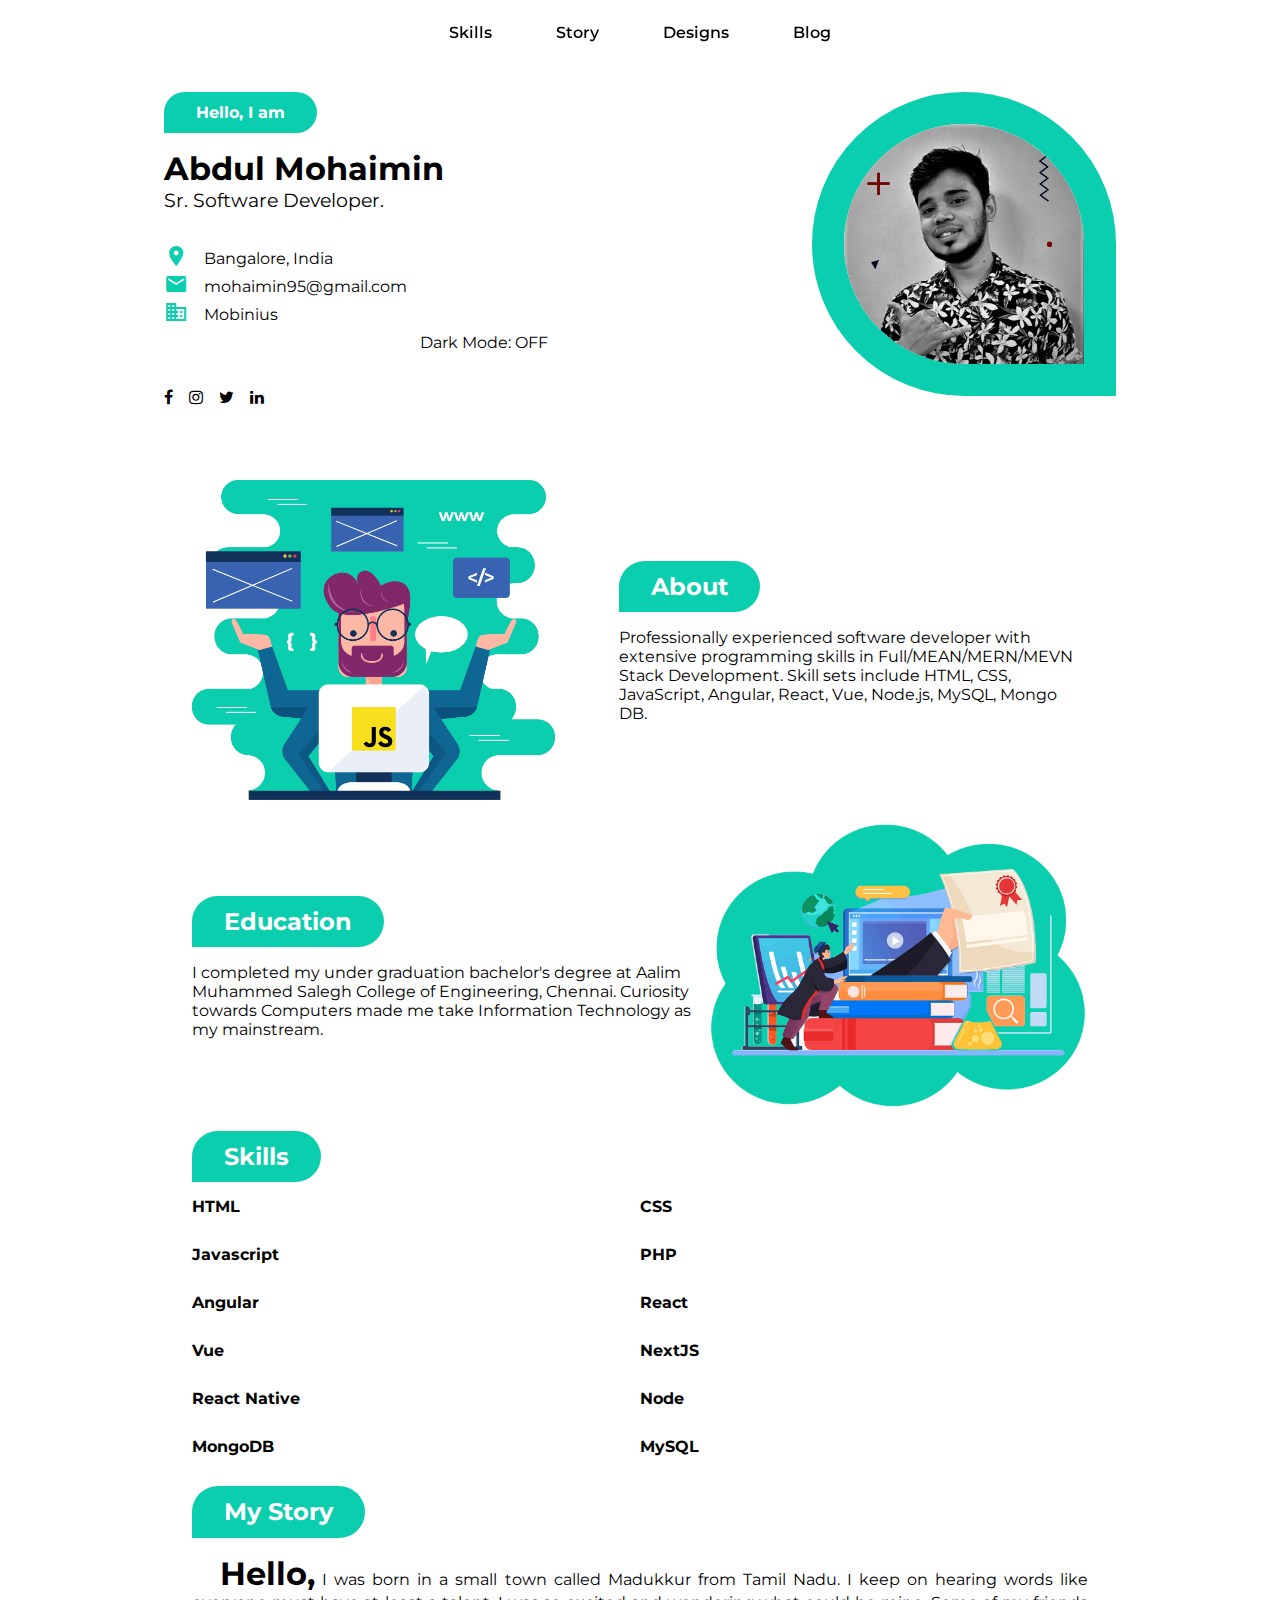
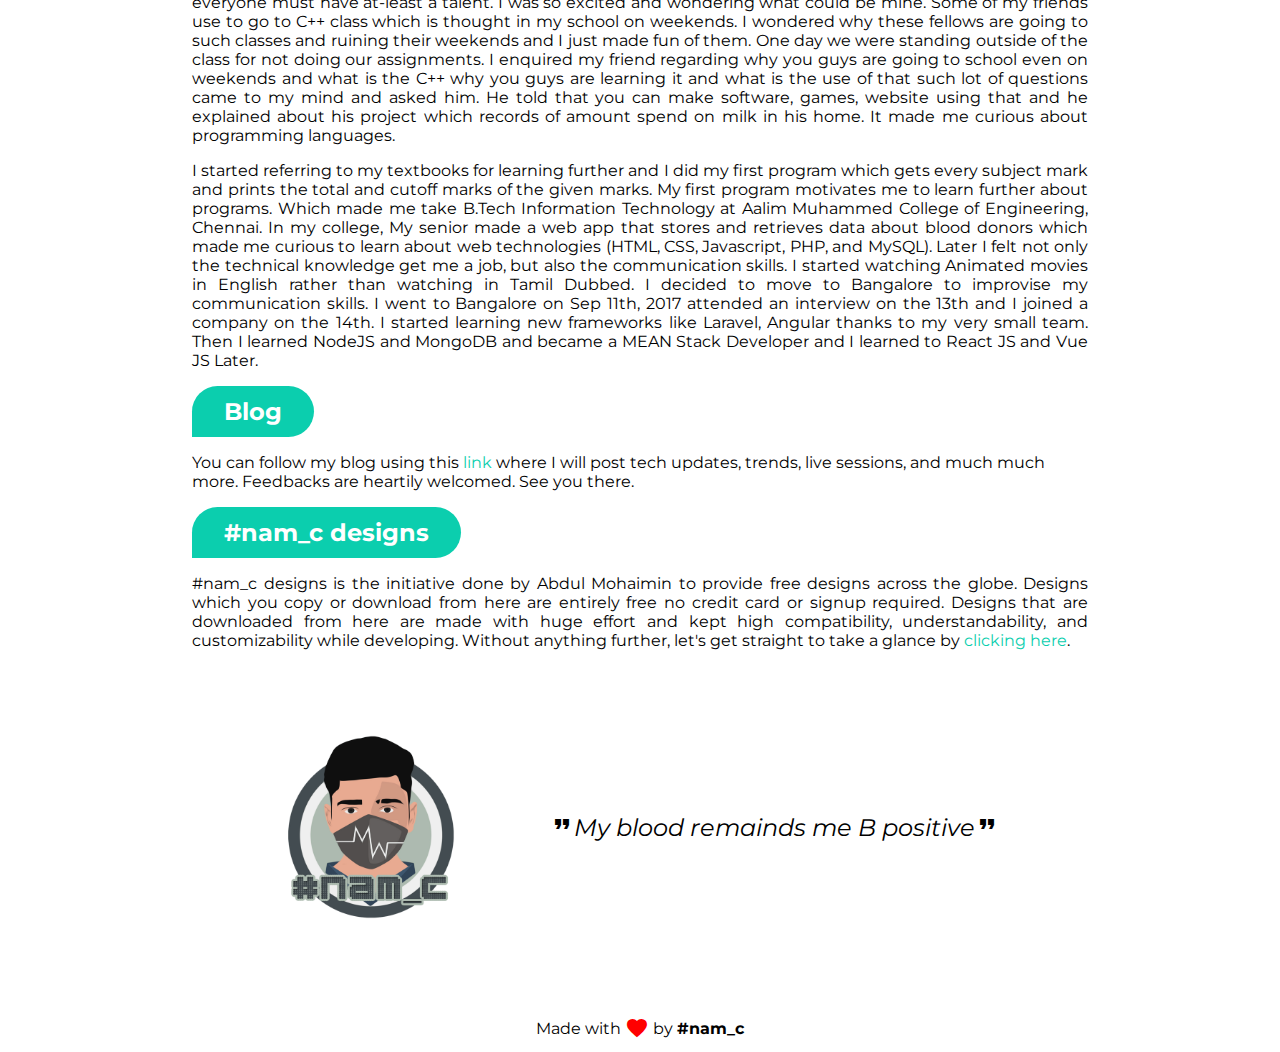
==== index.html @ 7204523d "added more skills" ====
<!DOCTYPE html>
<html lang="en">

<head>
	<meta charset="UTF-8">
	<meta http-equiv="X-UA-Compatible" content="IE=edge">
	<meta name="viewport" content="width=device-width, initial-scale=1.0">
	<meta name="google-site-verification" content="1F2O3CF3x_PN-Ltinv9K7-sUbRFXnQ8MnPVEuMO-OfM" />
	<link rel="shortcut icon" href="favicon.ico" />
	<link rel="stylesheet" href="styles.css">
	<link href="https://fonts.googleapis.com/css2?family=Montserrat&display=swap" rel="stylesheet">
	<link rel="stylesheet" href="https://fonts.googleapis.com/icon?family=Material+Icons">
	<link rel="stylesheet" href="https://cdnjs.cloudflare.com/ajax/libs/font-awesome/4.7.0/css/font-awesome.min.css">
	<title>Abdul Mohaimin's Offcial Webpage | #nam_c</title>
	<meta name="description"
		content="A professionally experienced software developer with extensive programming skills. Who delivers a product with a highly compact and manageable set of approaches. He would like to share his knowledge with people so take a glace of his website which tells about him.">
	<meta name="keywords"
		content="Abdul Mohaimin's Official Website | MEAN Stack Developer | MERN Stack Developer | React Native | Vue JS | Next JS">
</head>

<body>
	<div class="wrapper">
		<!-- navbar -->
		<section id="navbar">
			<div class="nav">
				<ul class="list">
					<li class="list-item"><a href="#skills" class="list-item-link">Skills</a>
					<li class="list-item"><a href="#story" class="list-item-link">Story</a>
					<li class="list-item"><a href="designs/index.html" target="blank" class="list-item-link">Designs</a>
					<li class="list-item"><a href="https://mohaimin95.github.io/blog/" target="blank"
							class="list-item-link">Blog</a>
					</li>
				</ul>
			</div>
		</section>

		<!-- banner -->
		<section id="banner">
			<div class="banner">
				<div class="banner-content">
					<div class="banner-hello">
						<img src="my.png" class="banner-img-mob" alt="Abdul Mohaimin's pic">
						<span class="hello">Hello, I am</span>
					</div>
					<div class="intro">
						<h1>Abdul Mohaimin</h1>
						<h2>Sr. Software Developer.</h2>
						<div class="short-intro">
							<div class="short-into-item">
								<div class="short-into-item-icon">
									<i class="material-icons">location_on</i>
								</div>
								<div class="short-into-item-text">
									Bangalore, India
								</div>

							</div>

							<div class="short-into-item">
								<div class="short-into-item-icon">
									<i class="material-icons">email</i>
								</div>
								<div class="short-into-item-text">
									mohaimin95@gmail.com
								</div>

							</div>

							<div class="short-into-item">
								<div class="short-into-item-icon">
									<i class="material-icons">business</i>
								</div>
								<div class="short-into-item-text">
									Mobinius
								</div>

							</div>
							<div class="short-into-item" id="darkMode">
								<div class="short-into-item-icon">
									<i class="material-icons" id="darkModeIcon">dark_mode</i>
								</div>
								<div class="short-into-item-text">
									Dark Mode: <span id="darkModeStatus">ON</span>
								</div>

							</div>



						</div>
						<div class="socials">
							<div class="social-item">
								<a href="https://www.facebook.com/mohaimin95" target="_blank">
									<i class="fa fa-facebook"></i>
								</a>
							</div>

							<div class="social-item">
								<a href="https://www.instagram.com/mohaimin95" target="_blank">
									<i class="fa fa-instagram"></i>
								</a>

							</div>

							<div class="social-item">
								<a href="https://twitter.com/namohaimin" target="_blank">
									<i class="fa fa-twitter"></i>
								</a>

							</div>
							<div class="social-item">
								<a href="https://www.linkedin.com/in/mohaimin95/" target="_blank">
									<i class="fa fa-linkedin"></i>
								</a>

							</div>

						</div>
					</div>
				</div>
				<div class="banner-image">
					<img src="my.png" alt="Abdul Mohaimin's pic">
				</div>
			</div>
		</section>

		<div class="main-content">
			<section id="about">
				<div class="about">
					<div class="about-img">
						<img src="about.png" alt="About Icon">
					</div>
					<div class="about-content">
						<h2 class="mb-1 hello w-fit">About</h2>
						<article>
							Professionally experienced software developer with extensive programming skills in
							Full/<abbr title="MongoDB ExpressJS Angular NodeJS">MEAN</abbr>/<abbr
								title="MongoDB ExpressJS ReactJS NodeJS">MERN</abbr>/<abbr
								title="MongoDB ExpressJS VueJS NodeJS">MEVN</abbr> Stack Development. Skill sets include
							<abbr title="Hypertext Markup Language">HTML</abbr>, <abbr
								title="Cascading Style Sheet">CSS</abbr>, JavaScript, Angular,
							React, Vue, Node.js, MySQL, Mongo DB.
						</article>
					</div>
				</div>
			</section>
			<section id="education">
				<div class="education">
					<div class="education-content">
						<div class="education-text">
							<h2 class="mb-1 hello w-fit">Education</h2>
							<article>
								I completed my under graduation bachelor's degree at Aalim Muhammed Salegh College of
								Engineering, Chennai. Curiosity towards Computers made me take Information Technology as
								my mainstream.
							</article>
						</div>
						<div class="education-image">
							<img src="education.png" alt="Education Icon">

						</div>

					</div>
				</div>
			</section>
			<section id="skills">
				<div class="skills mt-1">
					<h2 class="hello w-fit">Skills</h2>
					<span></span>
					<div class="skill">
						<div class="skill-title">HTML</div>
						<progress id="file" value="100" max="100" class="ppp"> 100% </progress>
					</div>
					<div class="skill">
						<div class="skill-title">CSS</div>
						<progress id="file" value="85" max="100" class="ppp"> 85% </progress>
					</div>
					<div class="skill">
						<div class="skill-title">Javascript</div>
						<progress id="file" value="90" max="100" class="ppp"> 90% </progress>
					</div>
					
					<div class="skill">
						<div class="skill-title">PHP</div>
						<progress id="file" value="60" max="100" class="ppp"> 60% </progress>
					</div>

					<div class="skill">
						<div class="skill-title">Angular</div>
						<progress id="file" value="95" max="100" class="ppp"> 95% </progress>
					</div>
					<div class="skill">
						<div class="skill-title">React</div>
						<progress id="file" value="90" max="100" class="ppp"> 90% </progress>
					</div>
					<div class="skill">
						<div class="skill-title">Vue</div>
						<progress id="file" value="80" max="100" class="ppp"> 80% </progress>
					</div>

					<div class="skill">
						<div class="skill-title">NextJS</div>
						<progress id="file" value="75" max="100" class="ppp"> 75% </progress>
					</div>

					<div class="skill">
						<div class="skill-title">React Native</div>
						<progress id="file" value="80" max="100" class="ppp"> 80% </progress>
					</div>
					<div class="skill">
						<div class="skill-title">Node</div>
						<progress id="file" value="89" max="100" class="ppp"> 89% </progress>
					</div>
					<div class="skill">
						<div class="skill-title">MongoDB</div>
						<progress id="file" value="90" max="100" class="ppp"> 90% </progress>
					</div>
					
					<div class="skill">
						<div class="skill-title">MySQL</div>
						<progress id="file" value="90" max="100" class="ppp"> 90% </progress>
					</div>


				</div>
			</section>

			<section id="story">
				<h2 class="mb-1 hello w-fit">My Story</h2>
				<div class="story-content text-justify">
					<article>
						<p>&nbsp;&nbsp;&nbsp;&nbsp;<span>Hello,</span>&nbsp;I was born in a small town called Madukkur
							from Tamil Nadu. I keep on hearing words like everyone must have at-least a talent. I was so
							excited and wondering what could be mine. Some of my friends use to go to C++ class which is
							thought in my school on weekends. I wondered why these fellows are going to such classes and
							ruining their weekends and I just made fun of them. One day we were standing outside of the
							class for not doing our assignments. I enquired my friend regarding why you guys are going
							to school even on weekends and what is the C++ why you guys are learning it and what is the
							use of that such lot of questions came to my mind and asked him. He told that you can make
							software, games, website using that and he explained about his project which records of
							amount spend on milk in his home. It made me curious about programming languages.</p>
						<p class="mt-1">I started referring to my textbooks for learning further and I did my first
							program which gets every subject mark and prints the total and cutoff marks of the given
							marks. My first program motivates me to learn further about programs. Which made me take
							B.Tech Information Technology at Aalim Muhammed College of Engineering, Chennai. In my
							college, My senior made a web app that stores and retrieves data about blood donors which
							made me curious to learn about web technologies (HTML, CSS, Javascript, PHP, and MySQL).
							Later I felt not only the technical knowledge get me a job, but also the communication
							skills. I started watching Animated movies in English rather than watching in Tamil Dubbed.
							I decided to move to Bangalore to improvise my communication skills. I went to Bangalore on
							Sep 11th, 2017 attended an interview on the 13th and I joined a company on the 14th. I
							started learning new frameworks like Laravel, Angular thanks to my very small team. Then I
							learned NodeJS and MongoDB and became a MEAN Stack Developer and I learned to React JS and
							Vue JS Later.</p>
					</article>
				</div>
			</section>

			<section id="blog">
				<h2 class="mb-1 mt-1 hello w-fit">Blog</h2>
				<article>
					You can follow my blog using this <a title="Something really interesting ahead"
						href="https://mohaimin95.github.io/blog/" target="_blank" rel="noopener noreferrer">link</a>
					where I will post tech updates, trends, live sessions, and much much more. Feedbacks are heartily
					welcomed. See you there.
				</article>
			</section>

			<section id="designs">
				<h2 class="mb-1 mt-1 hello w-fit">#nam_c designs</h2>
				<article class="text-justify">#nam_c designs is the initiative done by Abdul Mohaimin to provide free
					designs across the globe. Designs which you copy or download from here are entirely free no credit
					card or signup required. Designs that are downloaded from here are made with huge effort and kept
					high
					compatibility, understandability, and customizability while developing. Without anything further,
					let's get straight to take a glance by <a href="designs/index.html" target="_blank">clicking
						here</a>.</article>
			</section>

			<section>
				<div class="mt-1 logo">
					<img src="namc.png" alt="namc logo">
					<div class="text"><i class="material-icons">format_quote</i>My blood remainds me B positive<i
							class="material-icons">format_quote</i></div>
				</div>
			</section>
		</div>
		<footer>
			<div class="end-card">
				<p>Made with&nbsp;<i title="Love" class="material-icons heart">favorite</i>&nbsp;by&nbsp;<abbr
						title="N Abdul Mohaimin's Creativity">#nam_c</abbr></p>
			</div>
		</footer>
	</div>
	<script async src="https://www.googletagmanager.com/gtag/js?id=G-NJ5QXDKVPF"></script>
	<script>
		function gtag(){dataLayer.push(arguments)}window.dataLayer=window.dataLayer||[],gtag("js",new Date),gtag("config","G-NJ5QXDKVPF");
		
		let darkModeBtn = document.getElementById("darkMode");
		let darkModeStatus = document.getElementById("darkModeStatus");
		let darkModeIcon = document.getElementById("darkModeIcon");
		let body = document.querySelector("body");
		let isDarkModeEnabled = true;
		let onTop = true;
		let now = new Date();
		let hour = now.getHours();
		isDarkModeEnabled = !(hour >= 6 && hour < 18);
		syncDarkMode();
		function scrollFunction() {
			if (document.body.scrollTop > 80 || document.documentElement.scrollTop > 80) {
				onTop = false;
				document.querySelector(".nav").style.backgroundColor = "rgba(0,0,0,0.9)";
				document.querySelector(".nav").style.color = "#fff";
				body.style.setProperty("--nav-text-color", "#fff");
			} else {
				onTop = true;
				document.querySelector(".nav").style.backgroundColor = null;
				if (isDarkModeEnabled) {
					body.style.setProperty("--nav-text-color", "#fff");
				} else {
					body.style.setProperty("--nav-text-color", "#000");
				}
			}
		}
		window.onscroll = function () { scrollFunction() };
		darkModeBtn.addEventListener('click', () => {
			isDarkModeEnabled = !isDarkModeEnabled;
			syncDarkMode();
		});

		function syncDarkMode() {
			if (isDarkModeEnabled) {
				body.style.setProperty("--primary-background", "#212026");
				body.style.setProperty("--text-color", "#fff");
				darkModeStatus.innerHTML = "ON";
				darkModeIcon.innerHTML = "dark_mode";
				if (onTop) {
					body.style.setProperty("--nav-text-color", "#fff");
				}
			} else {
				body.style.setProperty("--primary-background", "#fff");
				body.style.setProperty("--text-color", "#000");
				darkModeStatus.innerHTML = "OFF";
				darkModeIcon.innerHTML = "light_mode";
				if (onTop) {
					body.style.setProperty("--nav-text-color", "#000");
				}
			}
		}

	</script>
</body>

</html>
---- styles.css ----
:root {
	--primary-background:#212026;
	--primary-hover-background:#2e2d35;
	--secondary-color:#0bceae;
	--text-color:#fff;
	--nav-text-color:var(--text-color);
}
* {
	padding: 0;
	margin: 0;
	font-family: 'Montserrat', sans-serif;
}
html {
	scroll-behavior: smooth;
}
body {
	font-size: 90%;
}
a {
	color: var(--secondary-color);
	text-decoration: none;
}
a:hover {
	cursor: pointer;
	text-decoration: underline;
}


body {
	background-color: var(--primary-background);
	min-width: fit-content;

}
#darkMode {
	cursor: pointer;
}
.w-fit {
	width: fit-content;
} 
.mb-1 {
	margin-bottom: 1rem;
}
.mt-1 {
	margin-top: 1rem;
}
.text-justify {
	text-align: justify;
}

/*navbar*/
.nav {
	position: fixed;
	font-size: .8rem;
	width: 100%;
	height: 4rem; 
	display: flex;
	z-index: 1;
	justify-content: center;
	align-items: center;	
}
.list {
	width: 100%;
	display: flex;
	list-style-type: none;
	justify-content: space-around;
}



.list-item-link {
	font-weight: 550;
	color: var(--nav-text-color);
	text-decoration: none;
	text-transform: capitalize;
}



/*banner*/


.banner {
	position: relative;
    top: 28px;
    height: 18rem;
	z-index: 0;
    padding: 4rem 2rem;
    display: flex;
    justify-content: space-around;
}
.banner-content {
	color: var(--text-color);
}
.intro {
	margin-top: 1rem;
}
.banner-content h2 {
	font-weight: normal;
	font-size: 1.2rem;
}

.banner-hello {
	display: flex;

}
.banner-hello img {
	border:.4rem solid var(--secondary-color);
	border-radius: 50%;
	height: 3rem;
	width: 3rem;
	margin-right:1rem;


}

.hello {
	font-weight: bold;
	background-color: var(--secondary-color);
	color: #fff;
	padding: .7rem 2rem;
	border-bottom-left-radius: 0;
	border-bottom-right-radius: 3rem;
	border-top-left-radius: 3rem;
	border-top-right-radius: 3rem;
	display: flex;
	justify-content: center;
	align-items: center;
}
.short-intro {
	margin-top: 2rem;
	display: flex;
	flex-direction: column;
}
.short-into-item {
	display: inline-flex;
	align-items: center;
}
.short-into-item-icon {
	color: var(--secondary-color);
}
.short-into-item-text {
	margin-left: 1rem;
}
.socials {
	margin-top: 2rem;
	display: flex;
}
.social-item {
	margin-right: 1rem;
	cursor: pointer;
}
.social-item i:hover {
	color: var(--secondary-color);
}
.banner-image {
	display: none;
	/* border: 1px solid red; */
}
.banner-image img {
	border: 2rem solid var(--secondary-color);
	/* height: 100%; */
	width: 15rem;
	border-radius: 50%;
	border-bottom-right-radius: 0;
}

.portfolio-content {
	padding: 0 10rem;
	color: var(--text-color)

}
.social-item a {
	color: var(--text-color);
	text-decoration: none;
}
.social-item a:hover {
	color: var(--secondary-color);
}

/*main content*/
.main-content {
	box-sizing: border-box;
	margin: 4rem 12px;
	color: var(--text-color);
}

/*about*/
.about-img {
	display: none;
}

.about {
	display: flex;
	align-items: center;
	color: var(--text-color);
}

.about-img img {
	height: 20rem;
	margin-right: 4rem
}

/*education*/

/*education*/
.education {
	margin-top: 1rem;
}
.education-content {
	display: flex;
	align-items: center;
	justify-content: space-between;
}
.education-text {
	width: 100%;
}
.education-image {
	display: none;
}
.education-image img {
	color: var(--secondary-color);
	width: 24rem;
}


/*skills*/

/* //skills */

.skills {
	display: grid;
	grid-template-columns: 1fr;

	color: var(--text-color);
}
.skill {
	display: flex;
	flex-direction: column;
	justify-content: center;
	height: 1rem;
	width: 25rem;
	padding: 1rem 0;
}
.skill-title {
	font-weight: bold;
}
.skill-progress {
	margin-top: .2rem;
	border-bottom: .5rem solid var(--secondary-color);
	width: 100%;
}
.ppp::-webkit-progress-bar {background-color: var(--primary-hover-background); width: 100%;}
.ppp {background-color: var(--primary-hover-background);}

/* value: */
.ppp::-webkit-progress-value {background-color: var(--secondary-color) !important;}
.ppp::-moz-progress-bar {background-color: var(--secondary-color) !important;}
.ppp {color: var(--secondary-color);}
.ppp {
	display: grid;
	width: 100%;
	height: .5rem;
}

/*//story*/
#story {
	margin-top: 1rem;
}
.story-content span {
	font-size: 2rem;
	font-weight: bold;
}
/* //end-card */
.end-card p {
	color: var(--text-color);
	height: 3rem;
	display: flex;
	justify-content: center;
	align-items: center;
}
abbr {
	text-decoration: none;
	cursor: help;
}
.end-card abbr {
	font-weight: bold;
}
.heart {
	color: red;
}

/* //logo */
.logo {
	margin: 5rem 0;
	display: flex;
	justify-content: space-evenly;
	align-items: center;

}
.logo img {
	width: 20%;
}
.logo .text {
	font-size: .8rem;
	font-style: italic;
}
/*_______________________________ #nam_c designs page ________________________________ */
.text-center {
	text-align: center !important;
} 
.d-nav {
	display: flex;
	flex-direction: column;
	align-items: center;
	justify-content: center;
	margin-bottom: 3rem;
}
.d-nav-logo {
	height: 3rem;
	width: 3rem;
}
.d-nav-logo .img {
	display: flex;
	justify-content: center;
	height: 100%;
	width: 100%;
}
.d-nav-logo img {
	margin-right: .5rem;
	height: 100%;
	width: 100%;
}


.d-container {
	color: var(--text-color);
	padding: 1rem;
}
.navigate-back {
	display: none;
}
.d-socials {
	display: flex;
	margin: 0;
	justify-content: center;
}
.d-socials .socials {
	margin: 0;

}
.d-designs {
	display: grid;
	gap: 8px;
	grid-template-columns: repeat(auto-fill,minmax(150px,1fr));
}
.d-design-img {
	aspect-ratio: 3/2;
	max-width: 200px;
}
.d-design-img img {
	width: 100%;
	height: 100%;
}
.d-design-title {
	color: var(--text-color);
	text-transform: none;
	text-decoration: none;
}
.d-footer {
	width: 100%;
	margin-top: auto;
	padding-bottom: 1rem;
}
.d-design-more {
	display: flex;
	justify-content: center;
	align-items: center;
	border: 1.5px solid var(--secondary-color);
	padding: 12px;
	height: 100%;
	width: 100%;
	box-sizing: border-box;
	/* border-radius: 12px; */
}
/* ________________________________________________________________________________________ */
@media only screen and (min-width: 768px) {
	/* For desktop: */
	body {
		font-size: 100%;
	}
	.d-md-none {
		display: none;
	}
	.nav {
		/* border: 1px solid red; */
		width: 100%;
		height: 4rem; 
		display: flex;
		justify-content: center;
		align-items: center;
	}
	.list {
		font-size: 1rem;
		list-style-type: none;
		display: flex;
		justify-content: center;
	}
	.list-item {
		padding: 1rem 2rem;
	}



	.list-item-link {
		font-weight: 550;
		text-decoration: none;
		text-transform: capitalize;
	}
	.list-item-link:hover {
		color: var(--secondary-color);
	}
	.list-item-link:active {
		color: var(--text-color);
	}

	/*banner*/
	.banner-hello img {
		display: none;
	}
	.banner-image {
		display: block;
		/* border: 1px solid red; */
	}
	/*main content*/
	
	.main-content {
		margin-right: auto; /* 1 */
		margin-left:  auto; /* 1 */
		max-width: 960px; /* 2 */
		padding: 0 2rem; /* 3 */
	}
	/*about*/
	.about-img {
		display: block;
	}

	/*education*/
	.education-image {
		display: block;
	}

	/*skills*/

	.skills {
		display: grid;
		grid-template-columns: 1fr 1fr;

	}

	/* logo */
	
.logo .text {
	font-size: 1.5rem;
	font-style: italic;
}

/*_______________________________ #nam_c designs page desktop ________________________________ */
.d-container {
	padding: 3rem;
}
.d-nav {
	flex-direction: row;
	justify-content: space-between;
	padding: 0 3rem;
}
.navigate-back {
	display: block;	
}

.navigate-back a {
	display: flex;
	align-items: center;
	margin-top: 1rem;
	color: var(--text-color);
	text-decoration: none;
	text-transform: none;
}
.navigate-back a:hover {
	/* text-decoration: underline; */
	color: var(--secondary-color);
}
/* _______________________________________________________________________________________ */
}
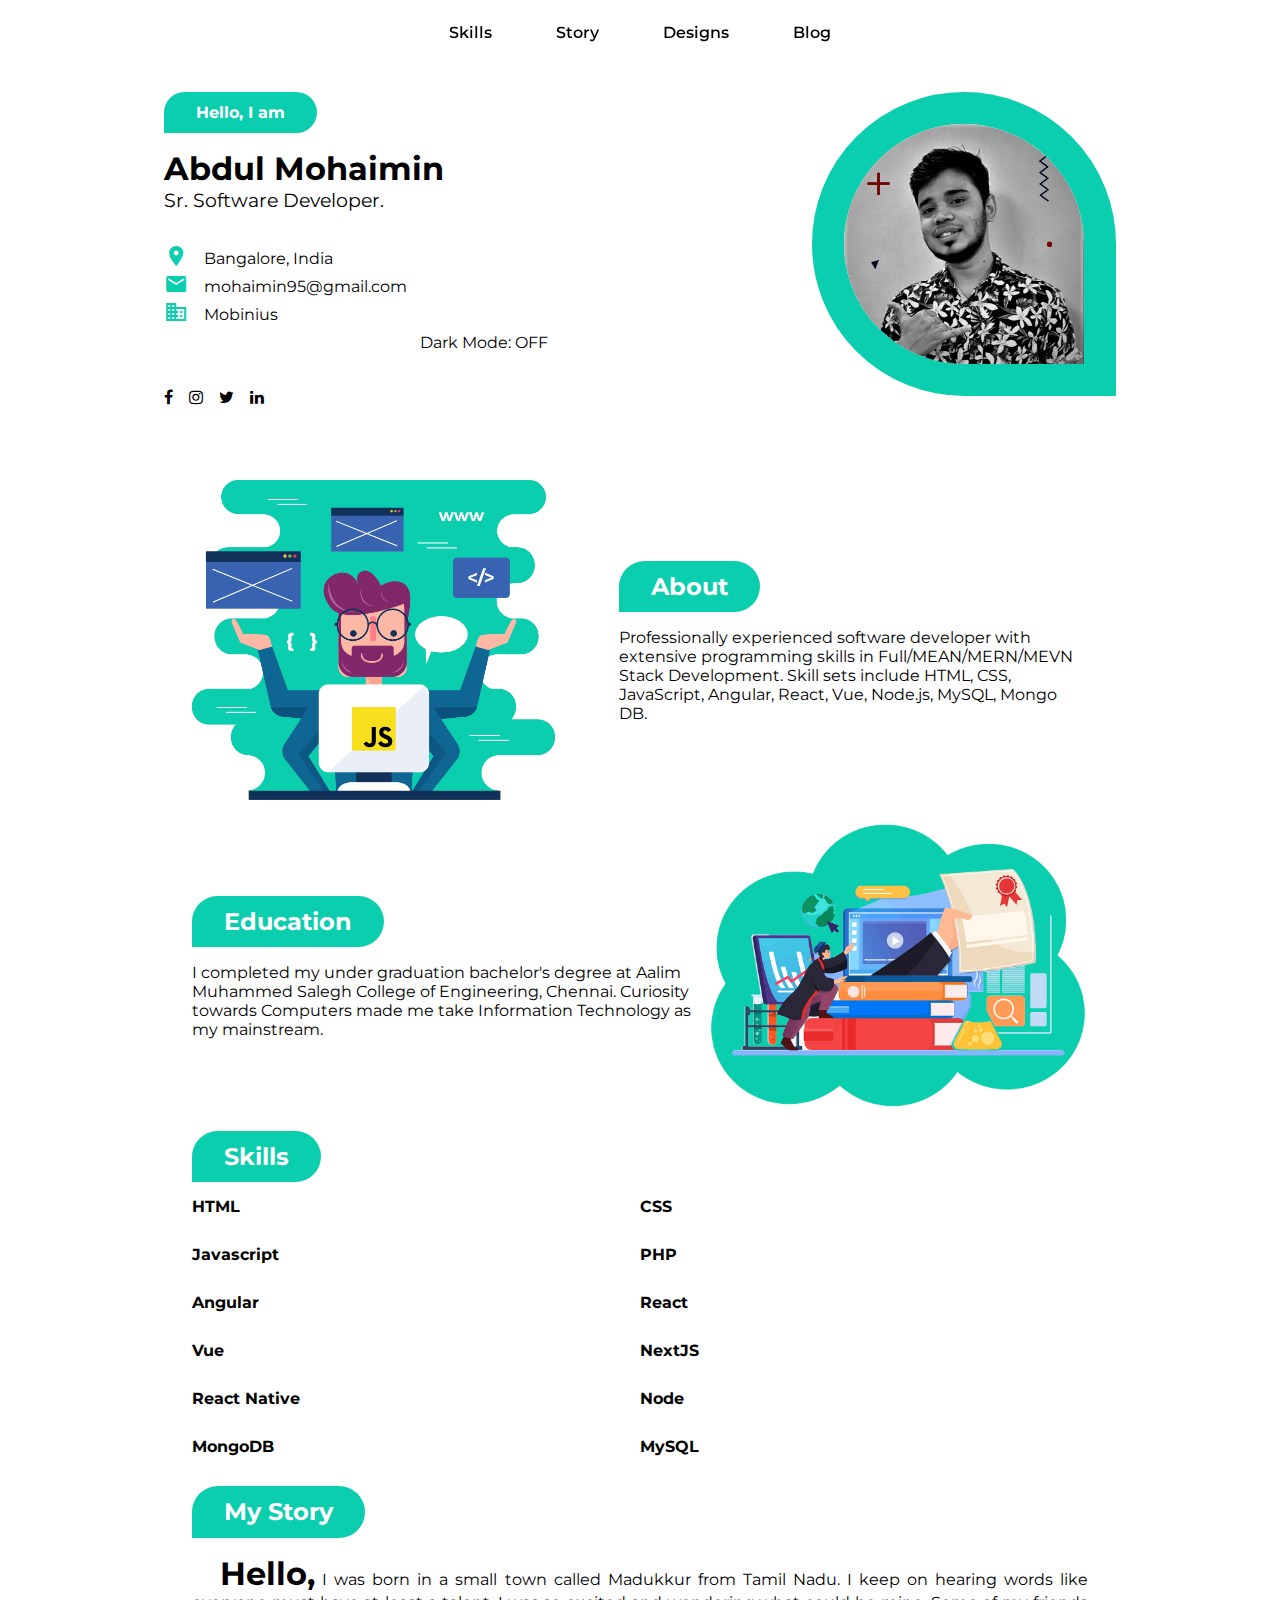
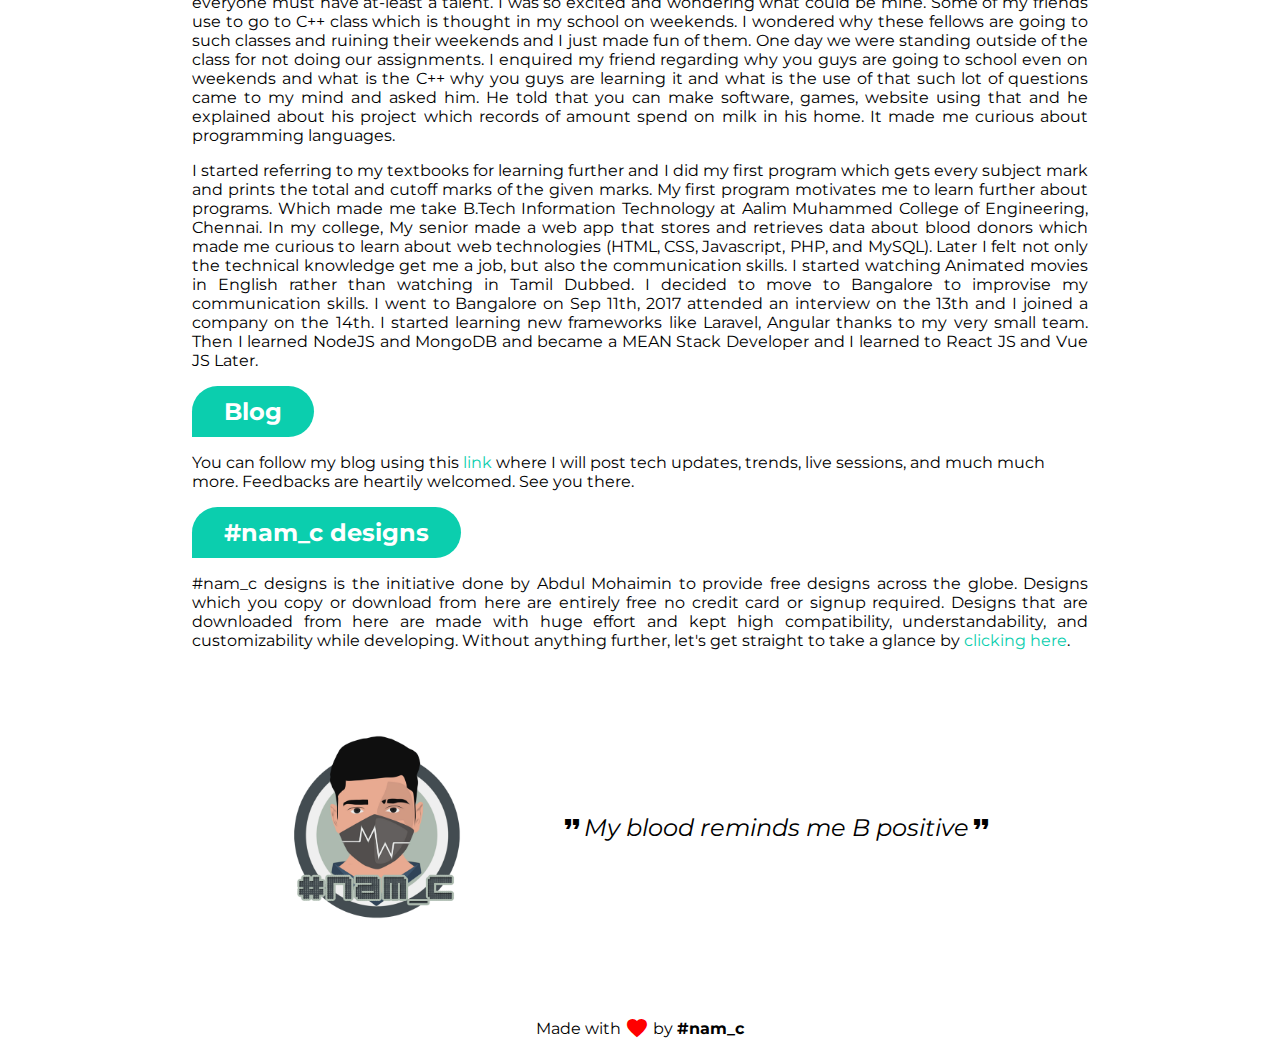
==== commit a8d4b15d: "fixed reminds spelling" ====
--- a/index.html
+++ b/index.html
@@ -280,7 +280,7 @@
 			<section>
 				<div class="mt-1 logo">
 					<img src="namc.png" alt="namc logo">
-					<div class="text"><i class="material-icons">format_quote</i>My blood remainds me B positive<i
+					<div class="text"><i class="material-icons">format_quote</i>My blood reminds me B positive<i
 							class="material-icons">format_quote</i></div>
 				</div>
 			</section>
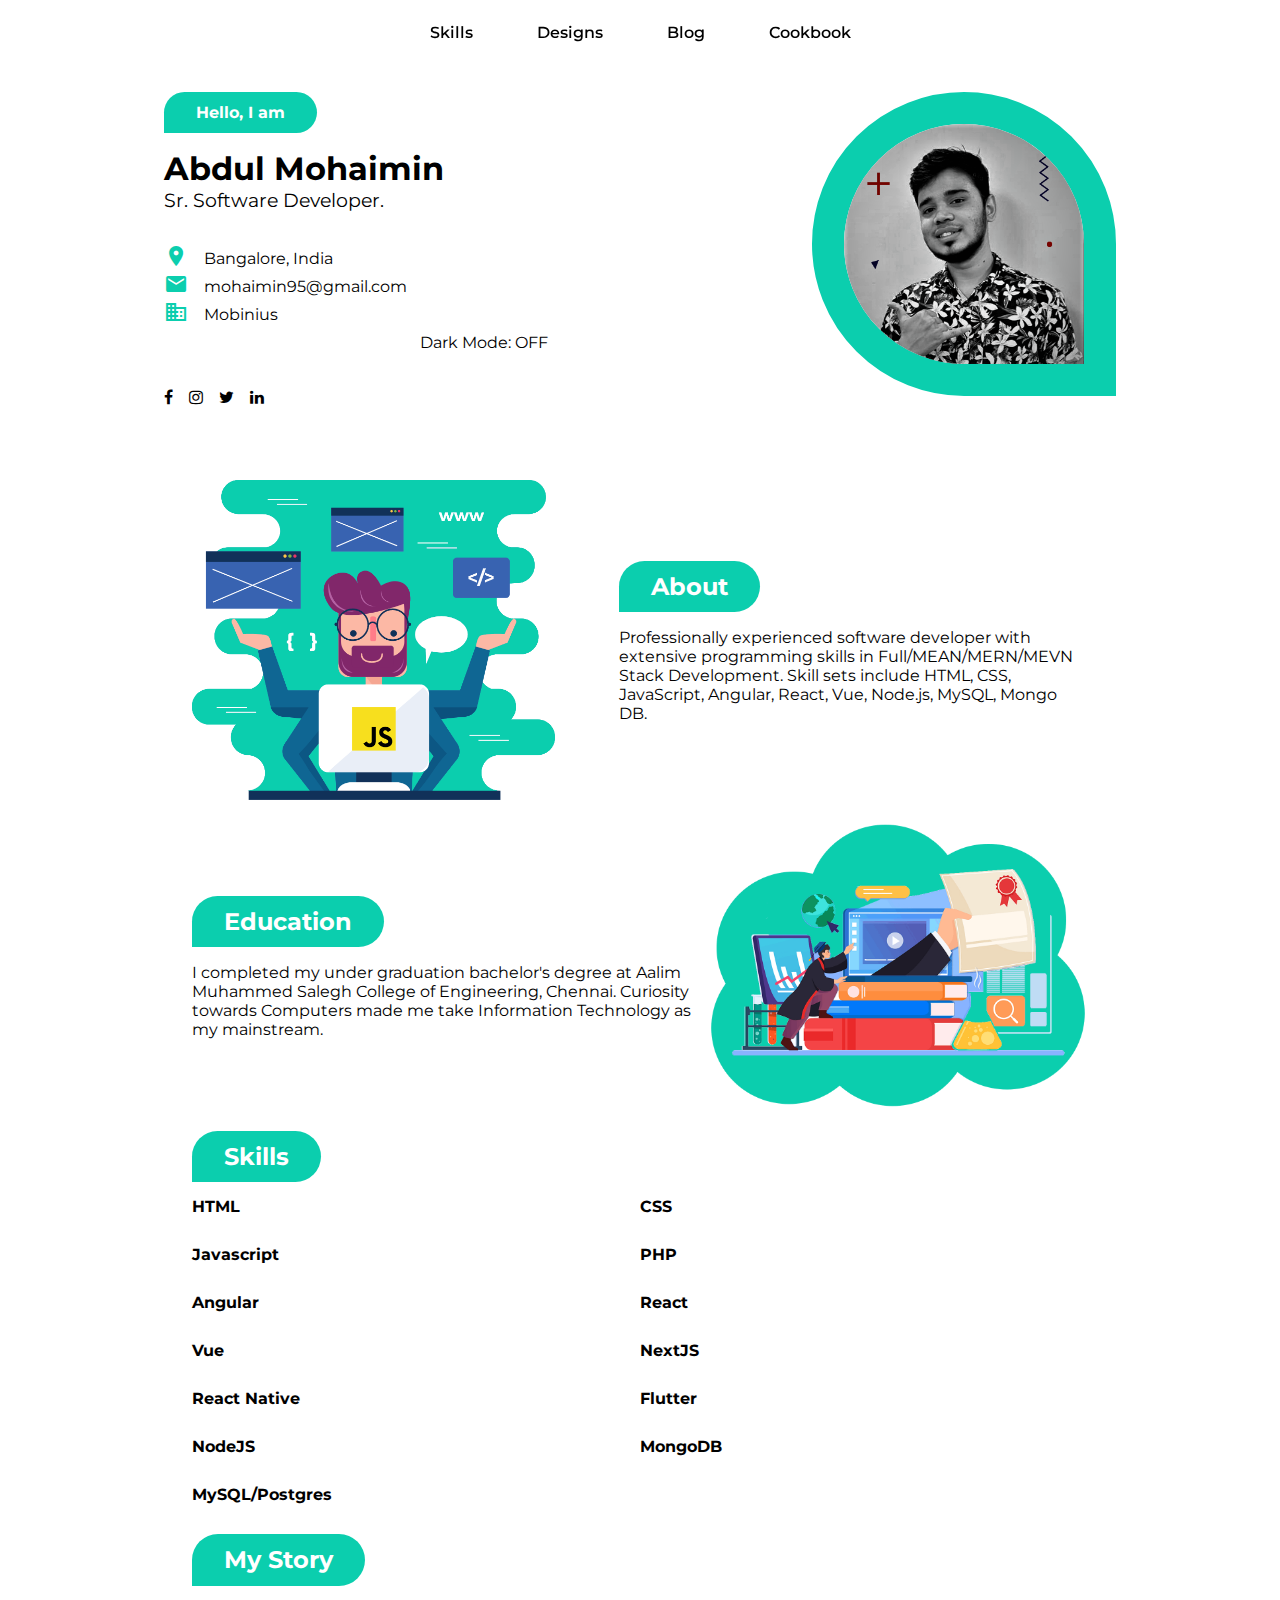
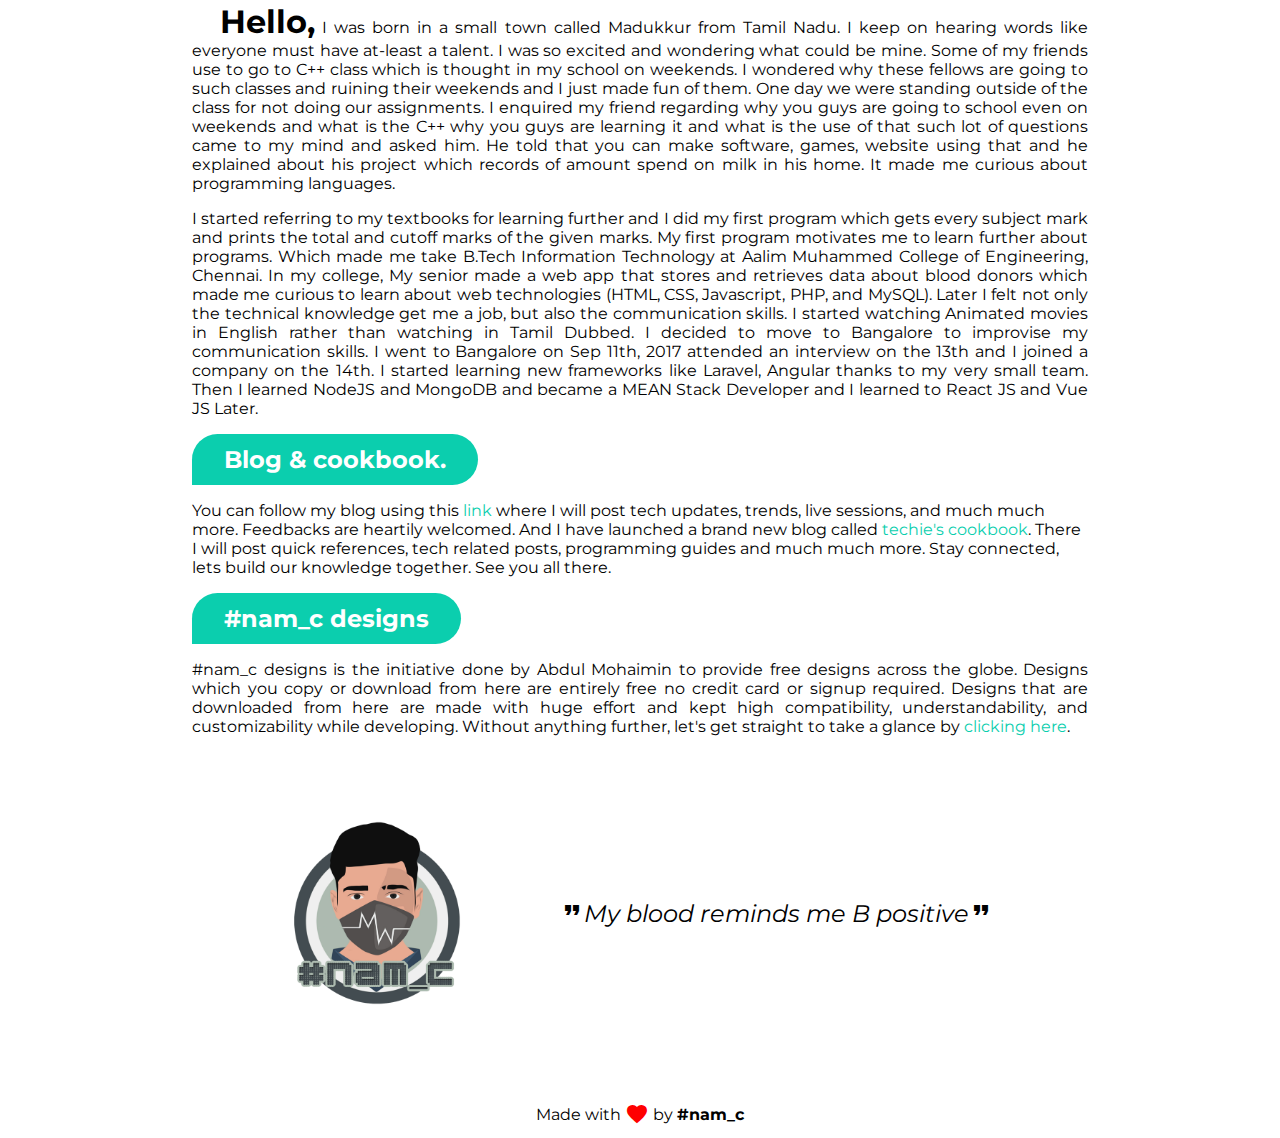
==== commit 08b44ea8: "added cookbook" ====
--- a/index.html
+++ b/index.html
@@ -25,10 +25,12 @@
 			<div class="nav">
 				<ul class="list">
 					<li class="list-item"><a href="#skills" class="list-item-link">Skills</a>
-					<li class="list-item"><a href="#story" class="list-item-link">Story</a>
 					<li class="list-item"><a href="designs/index.html" target="blank" class="list-item-link">Designs</a>
 					<li class="list-item"><a href="https://mohaimin95.github.io/blog/" target="blank"
 							class="list-item-link">Blog</a>
+					</li>
+					<li class="list-item"><a href="https://techiescookbook.blogspot.com/" target="blank"
+							class="list-item-link">Cookbook</a>
 					</li>
 				</ul>
 			</div>
@@ -207,8 +209,14 @@
 						<div class="skill-title">React Native</div>
 						<progress id="file" value="80" max="100" class="ppp"> 80% </progress>
 					</div>
-					<div class="skill">
-						<div class="skill-title">Node</div>
+					
+					<div class="skill">
+						<div class="skill-title">Flutter</div>
+						<progress id="file" value="80" max="100" class="ppp"> 80% </progress>
+					</div>
+
+					<div class="skill">
+						<div class="skill-title">NodeJS</div>
 						<progress id="file" value="89" max="100" class="ppp"> 89% </progress>
 					</div>
 					<div class="skill">
@@ -217,7 +225,7 @@
 					</div>
 					
 					<div class="skill">
-						<div class="skill-title">MySQL</div>
+						<div class="skill-title">MySQL/Postgres</div>
 						<progress id="file" value="90" max="100" class="ppp"> 90% </progress>
 					</div>
 
@@ -257,12 +265,12 @@
 			</section>
 
 			<section id="blog">
-				<h2 class="mb-1 mt-1 hello w-fit">Blog</h2>
+				<h2 class="mb-1 mt-1 hello w-fit">Blog & cookbook.</h2>
 				<article>
 					You can follow my blog using this <a title="Something really interesting ahead"
 						href="https://mohaimin95.github.io/blog/" target="_blank" rel="noopener noreferrer">link</a>
 					where I will post tech updates, trends, live sessions, and much much more. Feedbacks are heartily
-					welcomed. See you there.
+					welcomed. And I have launched a brand new blog called  <a href="https://techiescookbook.blogspot.com/" target="_blank">techie's cookbook</a>. There I will post quick references, tech related posts, programming guides and much much more. Stay connected, lets build our knowledge together. See you all there. 
 				</article>
 			</section>
 
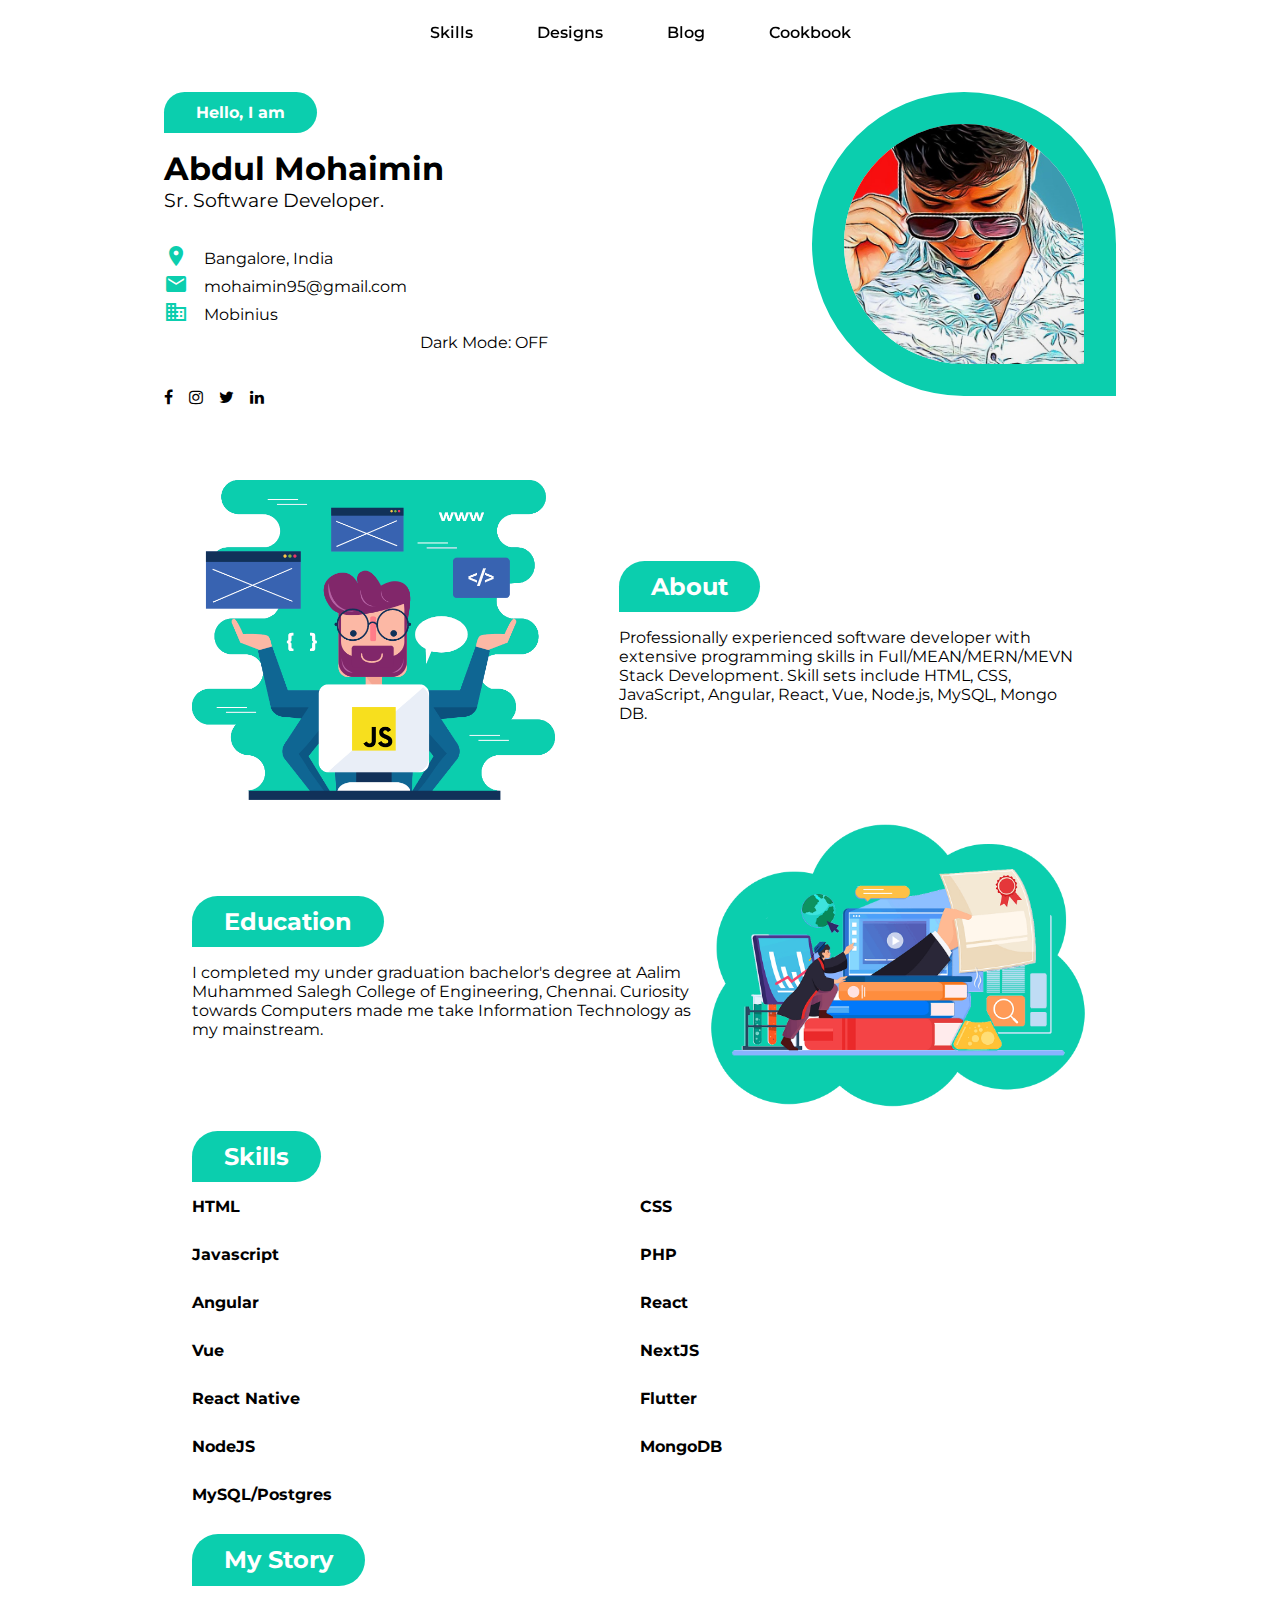
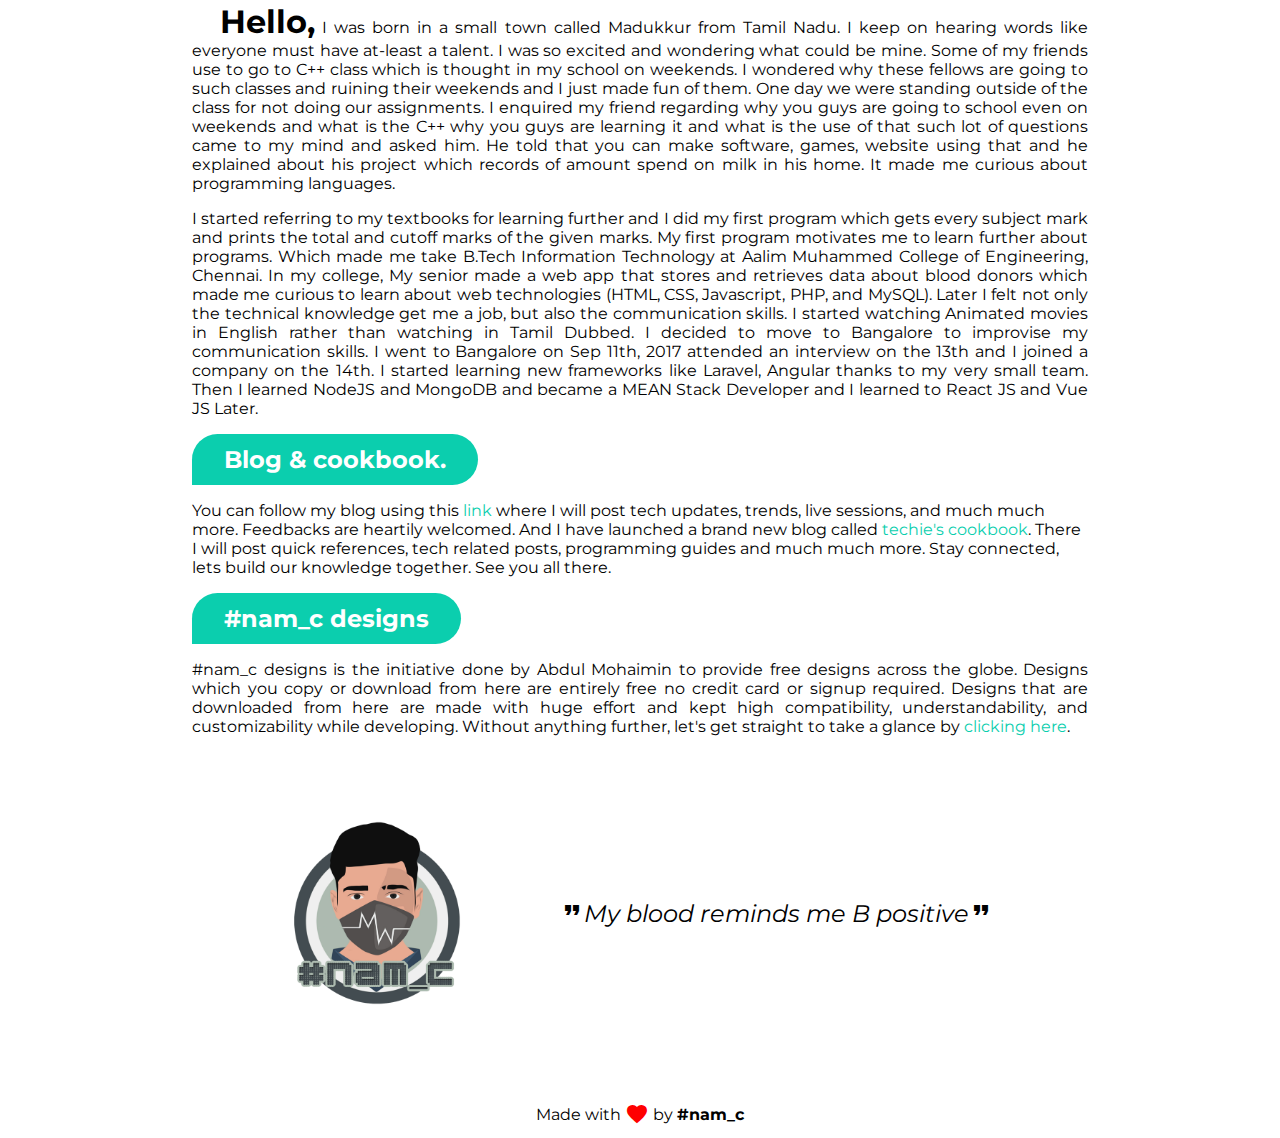
==== commit 5900ead4: "changed avatar" ====
--- a/index.html
+++ b/index.html
@@ -41,7 +41,7 @@
 			<div class="banner">
 				<div class="banner-content">
 					<div class="banner-hello">
-						<img src="my.png" class="banner-img-mob" alt="Abdul Mohaimin's pic">
+						<img src="avatar.jpg" class="banner-img-mob" alt="Abdul Mohaimin's pic">
 						<span class="hello">Hello, I am</span>
 					</div>
 					<div class="intro">
@@ -121,7 +121,7 @@
 					</div>
 				</div>
 				<div class="banner-image">
-					<img src="my.png" alt="Abdul Mohaimin's pic">
+					<img src="avatar.jpg" alt="Abdul Mohaimin's pic">
 				</div>
 			</div>
 		</section>
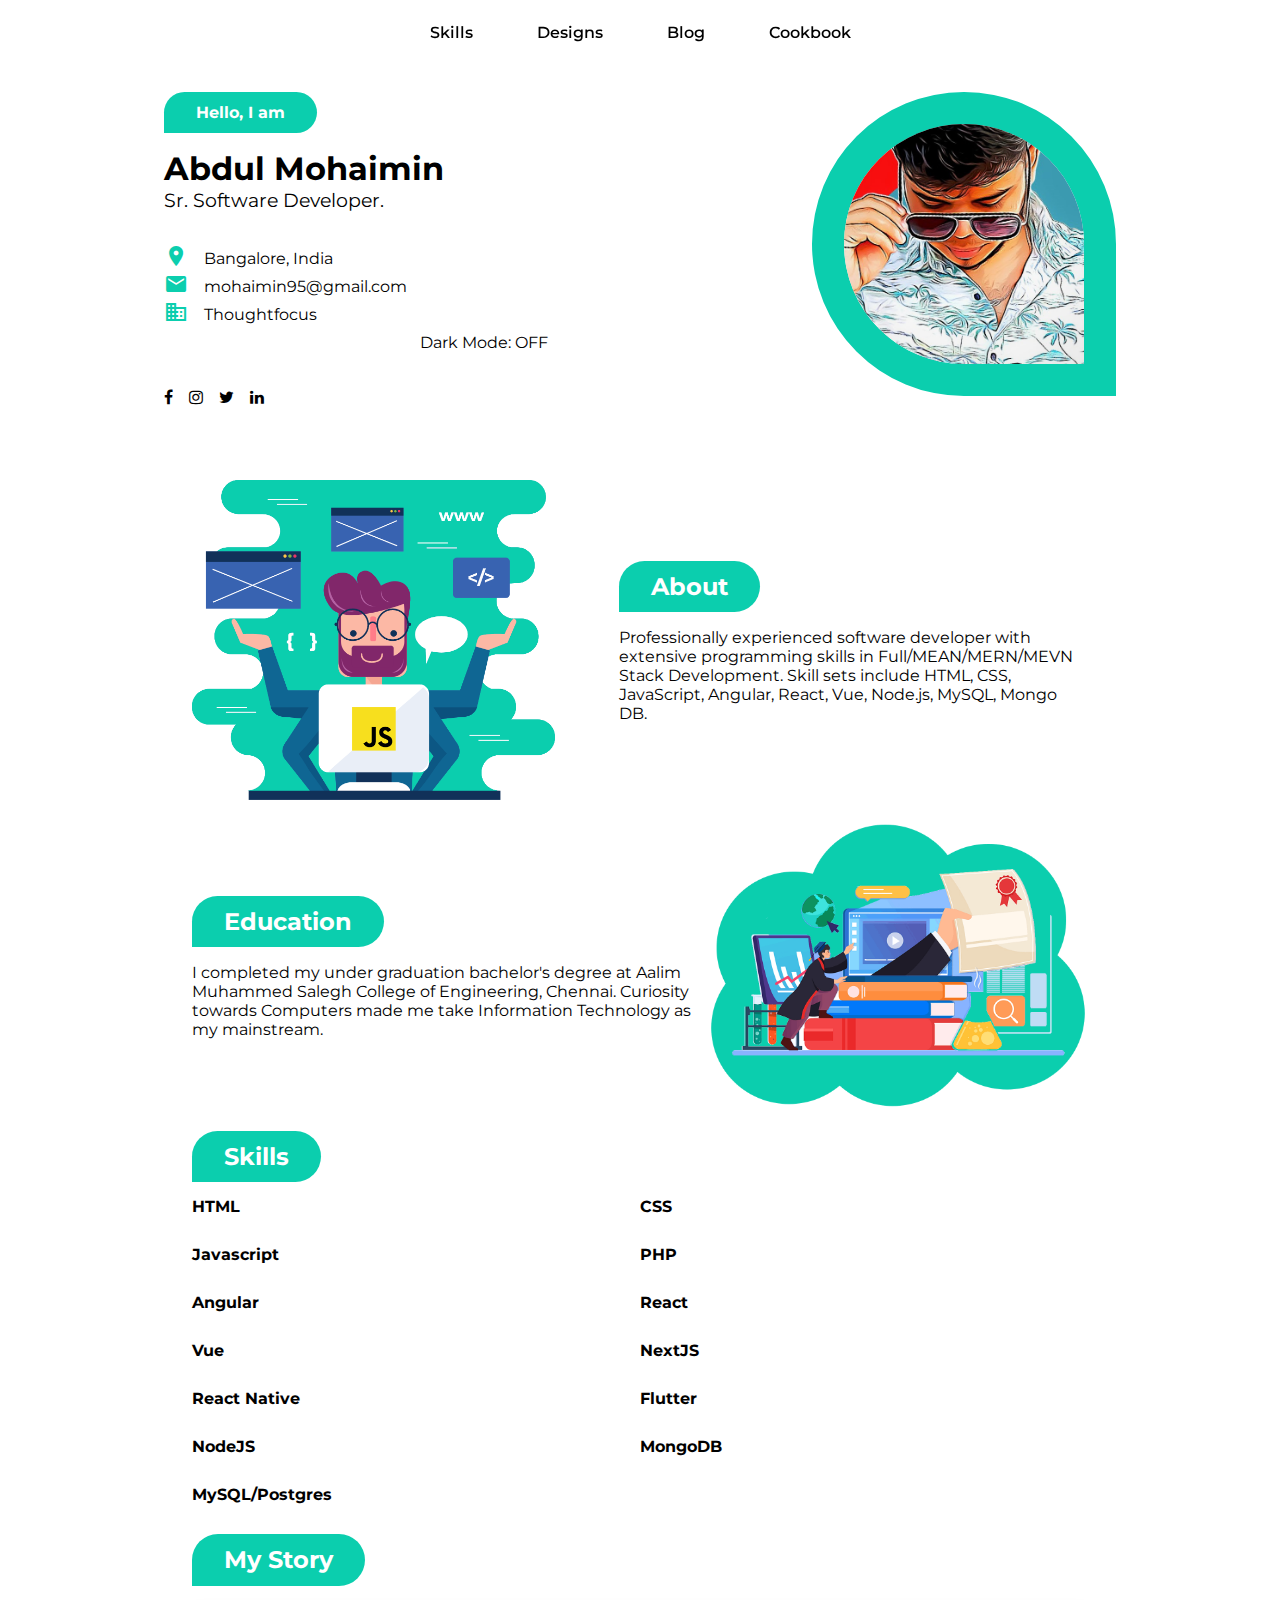
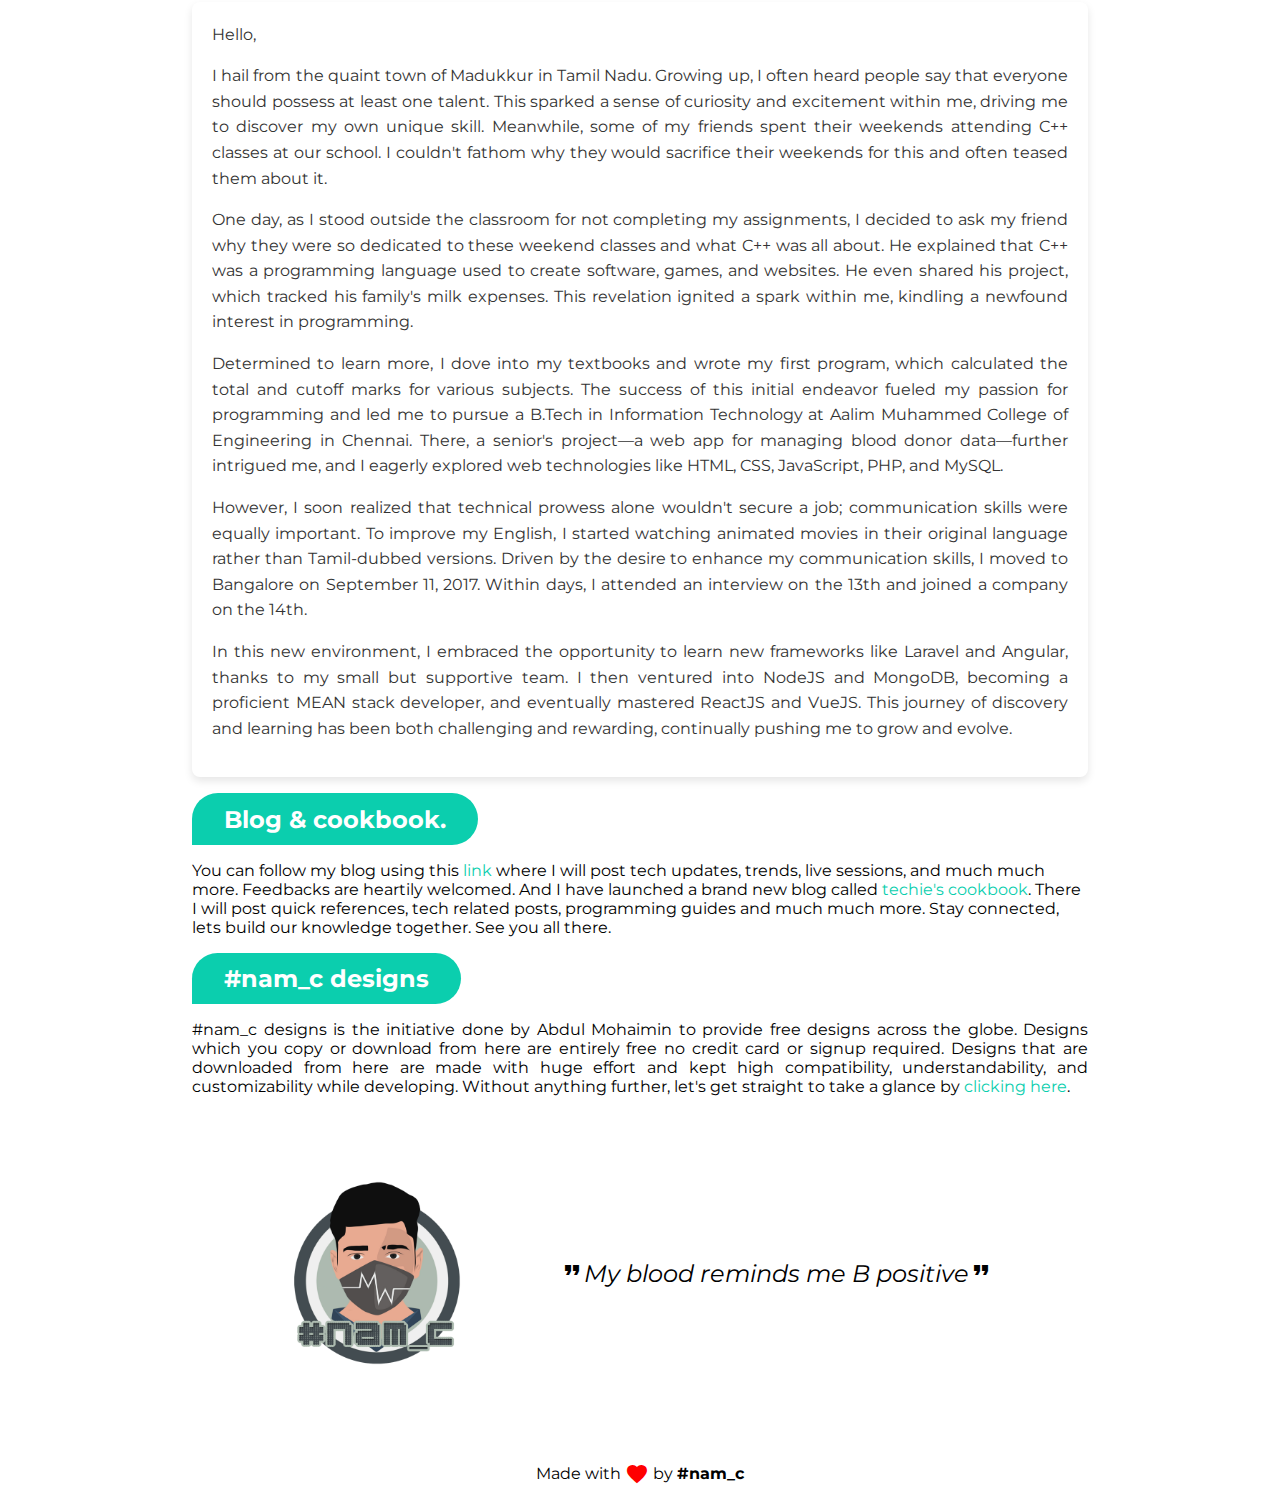
==== commit 55d9bc89: "updated v1 links" ====
--- a/index.html
+++ b/index.html
@@ -73,7 +73,7 @@
 									<i class="material-icons">business</i>
 								</div>
 								<div class="short-into-item-text">
-									Mobinius
+									Thoughtfocus
 								</div>
 
 							</div>
@@ -98,7 +98,7 @@
 							</div>
 
 							<div class="social-item">
-								<a href="https://www.instagram.com/mohaimin95" target="_blank">
+								<a href="https://www.instagram.com/abdmohaimin_" target="_blank">
 									<i class="fa fa-instagram"></i>
 								</a>
 
@@ -171,62 +171,62 @@
 					<span></span>
 					<div class="skill">
 						<div class="skill-title">HTML</div>
-						<progress id="file" value="100" max="100" class="ppp"> 100% </progress>
+						<progress value="100" max="100" class="ppp"> 100% </progress>
 					</div>
 					<div class="skill">
 						<div class="skill-title">CSS</div>
-						<progress id="file" value="85" max="100" class="ppp"> 85% </progress>
+						<progress value="85" max="100" class="ppp"> 85% </progress>
 					</div>
 					<div class="skill">
 						<div class="skill-title">Javascript</div>
-						<progress id="file" value="90" max="100" class="ppp"> 90% </progress>
-					</div>
-					
+						<progress value="90" max="100" class="ppp"> 90% </progress>
+					</div>
+
 					<div class="skill">
 						<div class="skill-title">PHP</div>
-						<progress id="file" value="60" max="100" class="ppp"> 60% </progress>
+						<progress value="60" max="100" class="ppp"> 60% </progress>
 					</div>
 
 					<div class="skill">
 						<div class="skill-title">Angular</div>
-						<progress id="file" value="95" max="100" class="ppp"> 95% </progress>
+						<progress value="95" max="100" class="ppp"> 95% </progress>
 					</div>
 					<div class="skill">
 						<div class="skill-title">React</div>
-						<progress id="file" value="90" max="100" class="ppp"> 90% </progress>
+						<progress value="90" max="100" class="ppp"> 90% </progress>
 					</div>
 					<div class="skill">
 						<div class="skill-title">Vue</div>
-						<progress id="file" value="80" max="100" class="ppp"> 80% </progress>
+						<progress value="80" max="100" class="ppp"> 80% </progress>
 					</div>
 
 					<div class="skill">
 						<div class="skill-title">NextJS</div>
-						<progress id="file" value="75" max="100" class="ppp"> 75% </progress>
+						<progress value="75" max="100" class="ppp"> 75% </progress>
 					</div>
 
 					<div class="skill">
 						<div class="skill-title">React Native</div>
-						<progress id="file" value="80" max="100" class="ppp"> 80% </progress>
-					</div>
-					
+						<progress value="80" max="100" class="ppp"> 80% </progress>
+					</div>
+
 					<div class="skill">
 						<div class="skill-title">Flutter</div>
-						<progress id="file" value="80" max="100" class="ppp"> 80% </progress>
+						<progress value="80" max="100" class="ppp"> 80% </progress>
 					</div>
 
 					<div class="skill">
 						<div class="skill-title">NodeJS</div>
-						<progress id="file" value="89" max="100" class="ppp"> 89% </progress>
+						<progress value="89" max="100" class="ppp"> 89% </progress>
 					</div>
 					<div class="skill">
 						<div class="skill-title">MongoDB</div>
-						<progress id="file" value="90" max="100" class="ppp"> 90% </progress>
-					</div>
-					
+						<progress value="90" max="100" class="ppp"> 90% </progress>
+					</div>
+
 					<div class="skill">
 						<div class="skill-title">MySQL/Postgres</div>
-						<progress id="file" value="90" max="100" class="ppp"> 90% </progress>
+						<progress value="90" max="100" class="ppp"> 90% </progress>
 					</div>
 
 
@@ -236,30 +236,38 @@
 			<section id="story">
 				<h2 class="mb-1 hello w-fit">My Story</h2>
 				<div class="story-content text-justify">
-					<article>
-						<p>&nbsp;&nbsp;&nbsp;&nbsp;<span>Hello,</span>&nbsp;I was born in a small town called Madukkur
-							from Tamil Nadu. I keep on hearing words like everyone must have at-least a talent. I was so
-							excited and wondering what could be mine. Some of my friends use to go to C++ class which is
-							thought in my school on weekends. I wondered why these fellows are going to such classes and
-							ruining their weekends and I just made fun of them. One day we were standing outside of the
-							class for not doing our assignments. I enquired my friend regarding why you guys are going
-							to school even on weekends and what is the C++ why you guys are learning it and what is the
-							use of that such lot of questions came to my mind and asked him. He told that you can make
-							software, games, website using that and he explained about his project which records of
-							amount spend on milk in his home. It made me curious about programming languages.</p>
-						<p class="mt-1">I started referring to my textbooks for learning further and I did my first
-							program which gets every subject mark and prints the total and cutoff marks of the given
-							marks. My first program motivates me to learn further about programs. Which made me take
-							B.Tech Information Technology at Aalim Muhammed College of Engineering, Chennai. In my
-							college, My senior made a web app that stores and retrieves data about blood donors which
-							made me curious to learn about web technologies (HTML, CSS, Javascript, PHP, and MySQL).
-							Later I felt not only the technical knowledge get me a job, but also the communication
-							skills. I started watching Animated movies in English rather than watching in Tamil Dubbed.
-							I decided to move to Bangalore to improvise my communication skills. I went to Bangalore on
-							Sep 11th, 2017 attended an interview on the 13th and I joined a company on the 14th. I
-							started learning new frameworks like Laravel, Angular thanks to my very small team. Then I
-							learned NodeJS and MongoDB and became a MEAN Stack Developer and I learned to React JS and
-							Vue JS Later.</p>
+					<article
+						style="font-family: Arial, sans-serif; color: #333; line-height: 1.6; padding: 20px; background-color: var(--primary-background); border-radius: 8px; box-shadow: 0 4px 8px rgba(0, 0, 0, 0.1);">
+						<p style="margin-bottom: 1em;">Hello,</p>
+						<p style="margin-bottom: 1em;">I hail from the quaint town of Madukkur in Tamil Nadu. Growing
+							up, I often heard people say that everyone should possess at least one talent. This sparked
+							a sense of curiosity and excitement within me, driving me to discover my own unique skill.
+							Meanwhile, some of my friends spent their weekends attending C++ classes at our school. I
+							couldn't fathom why they would sacrifice their weekends for this and often teased them about
+							it.</p>
+						<p style="margin-bottom: 1em;">One day, as I stood outside the classroom for not completing my
+							assignments, I decided to ask my friend why they were so dedicated to these weekend classes
+							and what C++ was all about. He explained that C++ was a programming language used to create
+							software, games, and websites. He even shared his project, which tracked his family's milk
+							expenses. This revelation ignited a spark within me, kindling a newfound interest in
+							programming.</p>
+						<p style="margin-bottom: 1em;">Determined to learn more, I dove into my textbooks and wrote my
+							first program, which calculated the total and cutoff marks for various subjects. The success
+							of this initial endeavor fueled my passion for programming and led me to pursue a B.Tech in
+							Information Technology at Aalim Muhammed College of Engineering in Chennai. There, a
+							senior's project—a web app for managing blood donor data—further intrigued me, and I eagerly
+							explored web technologies like HTML, CSS, JavaScript, PHP, and MySQL.</p>
+						<p style="margin-bottom: 1em;">However, I soon realized that technical prowess alone wouldn't
+							secure a job; communication skills were equally important. To improve my English, I started
+							watching animated movies in their original language rather than Tamil-dubbed versions.
+							Driven by the desire to enhance my communication skills, I moved to Bangalore on September
+							11, 2017. Within days, I attended an interview on the 13th and joined a company on the 14th.
+						</p>
+						<p style="margin-bottom: 1em;">In this new environment, I embraced the opportunity to learn new
+							frameworks like Laravel and Angular, thanks to my small but supportive team. I then ventured
+							into NodeJS and MongoDB, becoming a proficient MEAN stack developer, and eventually mastered
+							ReactJS and VueJS. This journey of discovery and learning has been both challenging and
+							rewarding, continually pushing me to grow and evolve.</p>
 					</article>
 				</div>
 			</section>
@@ -270,7 +278,10 @@
 					You can follow my blog using this <a title="Something really interesting ahead"
 						href="https://mohaimin95.github.io/blog/" target="_blank" rel="noopener noreferrer">link</a>
 					where I will post tech updates, trends, live sessions, and much much more. Feedbacks are heartily
-					welcomed. And I have launched a brand new blog called  <a href="https://techiescookbook.blogspot.com/" target="_blank">techie's cookbook</a>. There I will post quick references, tech related posts, programming guides and much much more. Stay connected, lets build our knowledge together. See you all there. 
+					welcomed. And I have launched a brand new blog called <a
+						href="https://techiescookbook.blogspot.com/" target="_blank">techie's cookbook</a>. There I will
+					post quick references, tech related posts, programming guides and much much more. Stay connected,
+					lets build our knowledge together. See you all there.
 				</article>
 			</section>
 
@@ -302,8 +313,8 @@
 	</div>
 	<script async src="https://www.googletagmanager.com/gtag/js?id=G-NJ5QXDKVPF"></script>
 	<script>
-		function gtag(){dataLayer.push(arguments)}window.dataLayer=window.dataLayer||[],gtag("js",new Date),gtag("config","G-NJ5QXDKVPF");
-		
+		function gtag() { dataLayer.push(arguments) } window.dataLayer = window.dataLayer || [], gtag("js", new Date), gtag("config", "G-NJ5QXDKVPF");
+
 		let darkModeBtn = document.getElementById("darkMode");
 		let darkModeStatus = document.getElementById("darkModeStatus");
 		let darkModeIcon = document.getElementById("darkModeIcon");
--- a/styles.css
+++ b/styles.css
@@ -249,6 +249,8 @@
 	border-bottom: .5rem solid var(--secondary-color);
 	width: 100%;
 }
+
+
 .ppp::-webkit-progress-bar {background-color: var(--primary-hover-background); width: 100%;}
 .ppp {background-color: var(--primary-hover-background);}
 
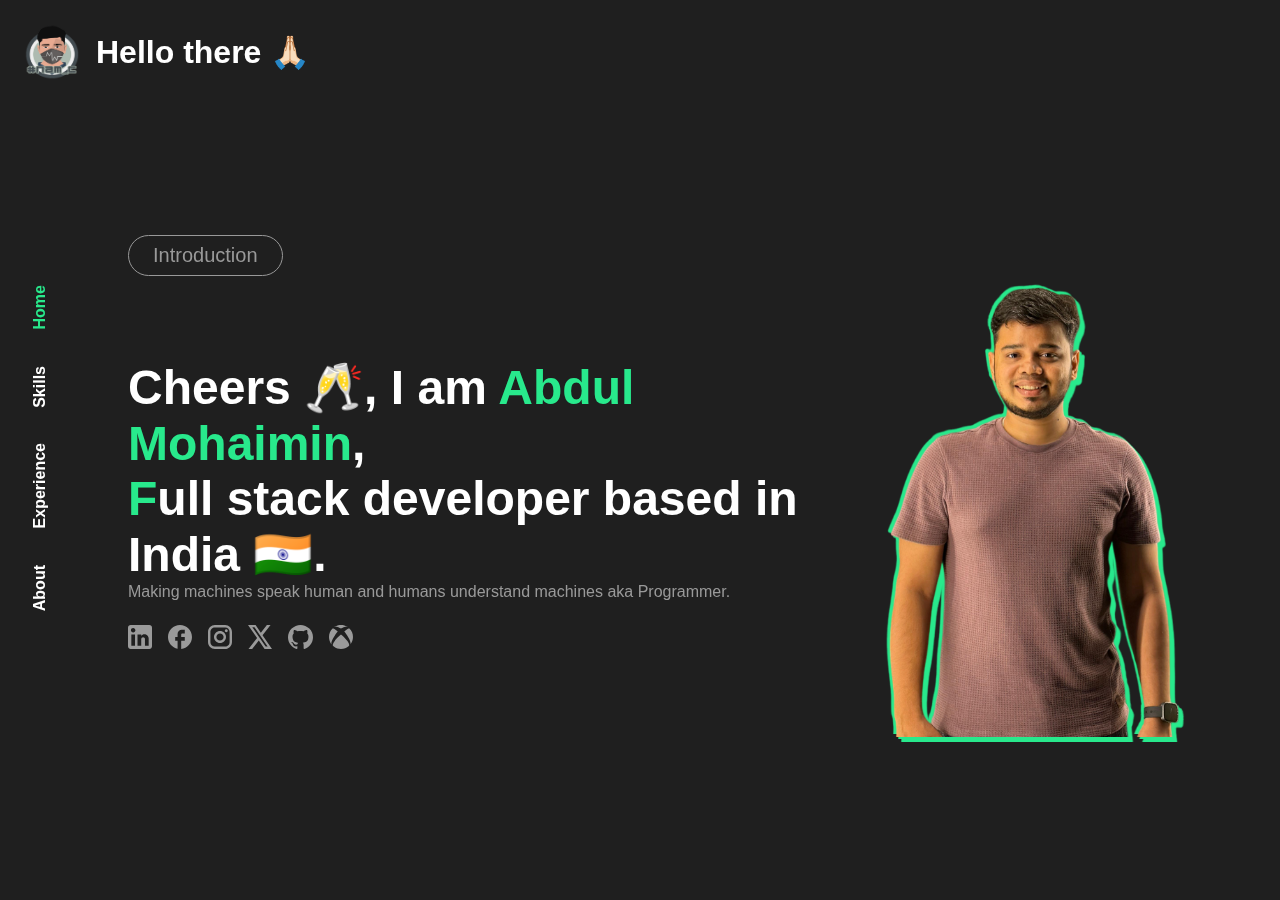
==== commit bf4a951b: "new UI" ====
--- a/index.html
+++ b/index.html
@@ -2,372 +2,274 @@
 <html lang="en">
 
 <head>
-	<meta charset="UTF-8">
-	<meta http-equiv="X-UA-Compatible" content="IE=edge">
-	<meta name="viewport" content="width=device-width, initial-scale=1.0">
-	<meta name="google-site-verification" content="1F2O3CF3x_PN-Ltinv9K7-sUbRFXnQ8MnPVEuMO-OfM" />
-	<link rel="shortcut icon" href="favicon.ico" />
-	<link rel="stylesheet" href="styles.css">
-	<link href="https://fonts.googleapis.com/css2?family=Montserrat&display=swap" rel="stylesheet">
-	<link rel="stylesheet" href="https://fonts.googleapis.com/icon?family=Material+Icons">
-	<link rel="stylesheet" href="https://cdnjs.cloudflare.com/ajax/libs/font-awesome/4.7.0/css/font-awesome.min.css">
-	<title>Abdul Mohaimin's Offcial Webpage | #nam_c</title>
+    <meta charset="UTF-8">
+    <meta http-equiv="X-UA-Compatible" content="IE=edge">
+    <meta name="viewport" content="width=device-width, initial-scale=1.0">
+	<title>Abdul Mohaimin | Full-Stack Developer | Expert in MERN, MEAN, & Modern Web Technologies</title>
 	<meta name="description"
-		content="A professionally experienced software developer with extensive programming skills. Who delivers a product with a highly compact and manageable set of approaches. He would like to share his knowledge with people so take a glace of his website which tells about him.">
+		content="Discover Abdul Mohaimin's expertise as a full-stack developer with advanced skills in MERN, MEAN, React Native, Vue.js, and Next.js. Explore his portfolio and insights on cutting-edge web development.">
 	<meta name="keywords"
-		content="Abdul Mohaimin's Official Website | MEAN Stack Developer | MERN Stack Developer | React Native | Vue JS | Next JS">
+		content="Abdul Mohaimin, Full-Stack Developer, MERN Stack, MEAN Stack, React Native, Vue.js, Next.js, Web Development, Software Engineer">	
+    <link rel="stylesheet" href="styles2.css">
 </head>
 
 <body>
-	<div class="wrapper">
-		<!-- navbar -->
-		<section id="navbar">
-			<div class="nav">
-				<ul class="list">
-					<li class="list-item"><a href="#skills" class="list-item-link">Skills</a>
-					<li class="list-item"><a href="designs/index.html" target="blank" class="list-item-link">Designs</a>
-					<li class="list-item"><a href="https://mohaimin95.github.io/blog/" target="blank"
-							class="list-item-link">Blog</a>
-					</li>
-					<li class="list-item"><a href="https://techiescookbook.blogspot.com/" target="blank"
-							class="list-item-link">Cookbook</a>
-					</li>
-				</ul>
-			</div>
-		</section>
-
-		<!-- banner -->
-		<section id="banner">
-			<div class="banner">
-				<div class="banner-content">
-					<div class="banner-hello">
-						<img src="avatar.jpg" class="banner-img-mob" alt="Abdul Mohaimin's pic">
-						<span class="hello">Hello, I am</span>
-					</div>
-					<div class="intro">
-						<h1>Abdul Mohaimin</h1>
-						<h2>Sr. Software Developer.</h2>
-						<div class="short-intro">
-							<div class="short-into-item">
-								<div class="short-into-item-icon">
-									<i class="material-icons">location_on</i>
-								</div>
-								<div class="short-into-item-text">
-									Bangalore, India
-								</div>
-
-							</div>
-
-							<div class="short-into-item">
-								<div class="short-into-item-icon">
-									<i class="material-icons">email</i>
-								</div>
-								<div class="short-into-item-text">
-									mohaimin95@gmail.com
-								</div>
-
-							</div>
-
-							<div class="short-into-item">
-								<div class="short-into-item-icon">
-									<i class="material-icons">business</i>
-								</div>
-								<div class="short-into-item-text">
-									Thoughtfocus
-								</div>
-
-							</div>
-							<div class="short-into-item" id="darkMode">
-								<div class="short-into-item-icon">
-									<i class="material-icons" id="darkModeIcon">dark_mode</i>
-								</div>
-								<div class="short-into-item-text">
-									Dark Mode: <span id="darkModeStatus">ON</span>
-								</div>
-
-							</div>
-
-
-
-						</div>
-						<div class="socials">
-							<div class="social-item">
-								<a href="https://www.facebook.com/mohaimin95" target="_blank">
-									<i class="fa fa-facebook"></i>
-								</a>
-							</div>
-
-							<div class="social-item">
-								<a href="https://www.instagram.com/abdmohaimin_" target="_blank">
-									<i class="fa fa-instagram"></i>
-								</a>
-
-							</div>
-
-							<div class="social-item">
-								<a href="https://twitter.com/namohaimin" target="_blank">
-									<i class="fa fa-twitter"></i>
-								</a>
-
-							</div>
-							<div class="social-item">
-								<a href="https://www.linkedin.com/in/mohaimin95/" target="_blank">
-									<i class="fa fa-linkedin"></i>
-								</a>
-
-							</div>
-
-						</div>
-					</div>
-				</div>
-				<div class="banner-image">
-					<img src="avatar.jpg" alt="Abdul Mohaimin's pic">
-				</div>
-			</div>
-		</section>
-
-		<div class="main-content">
-			<section id="about">
-				<div class="about">
-					<div class="about-img">
-						<img src="about.png" alt="About Icon">
-					</div>
-					<div class="about-content">
-						<h2 class="mb-1 hello w-fit">About</h2>
-						<article>
-							Professionally experienced software developer with extensive programming skills in
-							Full/<abbr title="MongoDB ExpressJS Angular NodeJS">MEAN</abbr>/<abbr
-								title="MongoDB ExpressJS ReactJS NodeJS">MERN</abbr>/<abbr
-								title="MongoDB ExpressJS VueJS NodeJS">MEVN</abbr> Stack Development. Skill sets include
-							<abbr title="Hypertext Markup Language">HTML</abbr>, <abbr
-								title="Cascading Style Sheet">CSS</abbr>, JavaScript, Angular,
-							React, Vue, Node.js, MySQL, Mongo DB.
-						</article>
-					</div>
-				</div>
-			</section>
-			<section id="education">
-				<div class="education">
-					<div class="education-content">
-						<div class="education-text">
-							<h2 class="mb-1 hello w-fit">Education</h2>
-							<article>
-								I completed my under graduation bachelor's degree at Aalim Muhammed Salegh College of
-								Engineering, Chennai. Curiosity towards Computers made me take Information Technology as
-								my mainstream.
-							</article>
-						</div>
-						<div class="education-image">
-							<img src="education.png" alt="Education Icon">
-
-						</div>
-
-					</div>
-				</div>
-			</section>
-			<section id="skills">
-				<div class="skills mt-1">
-					<h2 class="hello w-fit">Skills</h2>
-					<span></span>
-					<div class="skill">
-						<div class="skill-title">HTML</div>
-						<progress value="100" max="100" class="ppp"> 100% </progress>
-					</div>
-					<div class="skill">
-						<div class="skill-title">CSS</div>
-						<progress value="85" max="100" class="ppp"> 85% </progress>
-					</div>
-					<div class="skill">
-						<div class="skill-title">Javascript</div>
-						<progress value="90" max="100" class="ppp"> 90% </progress>
-					</div>
-
-					<div class="skill">
-						<div class="skill-title">PHP</div>
-						<progress value="60" max="100" class="ppp"> 60% </progress>
-					</div>
-
-					<div class="skill">
-						<div class="skill-title">Angular</div>
-						<progress value="95" max="100" class="ppp"> 95% </progress>
-					</div>
-					<div class="skill">
-						<div class="skill-title">React</div>
-						<progress value="90" max="100" class="ppp"> 90% </progress>
-					</div>
-					<div class="skill">
-						<div class="skill-title">Vue</div>
-						<progress value="80" max="100" class="ppp"> 80% </progress>
-					</div>
-
-					<div class="skill">
-						<div class="skill-title">NextJS</div>
-						<progress value="75" max="100" class="ppp"> 75% </progress>
-					</div>
-
-					<div class="skill">
-						<div class="skill-title">React Native</div>
-						<progress value="80" max="100" class="ppp"> 80% </progress>
-					</div>
-
-					<div class="skill">
-						<div class="skill-title">Flutter</div>
-						<progress value="80" max="100" class="ppp"> 80% </progress>
-					</div>
-
-					<div class="skill">
-						<div class="skill-title">NodeJS</div>
-						<progress value="89" max="100" class="ppp"> 89% </progress>
-					</div>
-					<div class="skill">
-						<div class="skill-title">MongoDB</div>
-						<progress value="90" max="100" class="ppp"> 90% </progress>
-					</div>
-
-					<div class="skill">
-						<div class="skill-title">MySQL/Postgres</div>
-						<progress value="90" max="100" class="ppp"> 90% </progress>
-					</div>
-
-
-				</div>
-			</section>
-
-			<section id="story">
-				<h2 class="mb-1 hello w-fit">My Story</h2>
-				<div class="story-content text-justify">
-					<article
-						style="font-family: Arial, sans-serif; color: #333; line-height: 1.6; padding: 20px; background-color: var(--primary-background); border-radius: 8px; box-shadow: 0 4px 8px rgba(0, 0, 0, 0.1);">
-						<p style="margin-bottom: 1em;">Hello,</p>
-						<p style="margin-bottom: 1em;">I hail from the quaint town of Madukkur in Tamil Nadu. Growing
-							up, I often heard people say that everyone should possess at least one talent. This sparked
-							a sense of curiosity and excitement within me, driving me to discover my own unique skill.
-							Meanwhile, some of my friends spent their weekends attending C++ classes at our school. I
-							couldn't fathom why they would sacrifice their weekends for this and often teased them about
-							it.</p>
-						<p style="margin-bottom: 1em;">One day, as I stood outside the classroom for not completing my
-							assignments, I decided to ask my friend why they were so dedicated to these weekend classes
-							and what C++ was all about. He explained that C++ was a programming language used to create
-							software, games, and websites. He even shared his project, which tracked his family's milk
-							expenses. This revelation ignited a spark within me, kindling a newfound interest in
-							programming.</p>
-						<p style="margin-bottom: 1em;">Determined to learn more, I dove into my textbooks and wrote my
-							first program, which calculated the total and cutoff marks for various subjects. The success
-							of this initial endeavor fueled my passion for programming and led me to pursue a B.Tech in
-							Information Technology at Aalim Muhammed College of Engineering in Chennai. There, a
-							senior's project—a web app for managing blood donor data—further intrigued me, and I eagerly
-							explored web technologies like HTML, CSS, JavaScript, PHP, and MySQL.</p>
-						<p style="margin-bottom: 1em;">However, I soon realized that technical prowess alone wouldn't
-							secure a job; communication skills were equally important. To improve my English, I started
-							watching animated movies in their original language rather than Tamil-dubbed versions.
-							Driven by the desire to enhance my communication skills, I moved to Bangalore on September
-							11, 2017. Within days, I attended an interview on the 13th and joined a company on the 14th.
-						</p>
-						<p style="margin-bottom: 1em;">In this new environment, I embraced the opportunity to learn new
-							frameworks like Laravel and Angular, thanks to my small but supportive team. I then ventured
-							into NodeJS and MongoDB, becoming a proficient MEAN stack developer, and eventually mastered
-							ReactJS and VueJS. This journey of discovery and learning has been both challenging and
-							rewarding, continually pushing me to grow and evolve.</p>
-					</article>
-				</div>
-			</section>
-
-			<section id="blog">
-				<h2 class="mb-1 mt-1 hello w-fit">Blog & cookbook.</h2>
-				<article>
-					You can follow my blog using this <a title="Something really interesting ahead"
-						href="https://mohaimin95.github.io/blog/" target="_blank" rel="noopener noreferrer">link</a>
-					where I will post tech updates, trends, live sessions, and much much more. Feedbacks are heartily
-					welcomed. And I have launched a brand new blog called <a
-						href="https://techiescookbook.blogspot.com/" target="_blank">techie's cookbook</a>. There I will
-					post quick references, tech related posts, programming guides and much much more. Stay connected,
-					lets build our knowledge together. See you all there.
-				</article>
-			</section>
-
-			<section id="designs">
-				<h2 class="mb-1 mt-1 hello w-fit">#nam_c designs</h2>
-				<article class="text-justify">#nam_c designs is the initiative done by Abdul Mohaimin to provide free
-					designs across the globe. Designs which you copy or download from here are entirely free no credit
-					card or signup required. Designs that are downloaded from here are made with huge effort and kept
-					high
-					compatibility, understandability, and customizability while developing. Without anything further,
-					let's get straight to take a glance by <a href="designs/index.html" target="_blank">clicking
-						here</a>.</article>
-			</section>
-
-			<section>
-				<div class="mt-1 logo">
-					<img src="namc.png" alt="namc logo">
-					<div class="text"><i class="material-icons">format_quote</i>My blood reminds me B positive<i
-							class="material-icons">format_quote</i></div>
-				</div>
-			</section>
-		</div>
-		<footer>
-			<div class="end-card">
-				<p>Made with&nbsp;<i title="Love" class="material-icons heart">favorite</i>&nbsp;by&nbsp;<abbr
-						title="N Abdul Mohaimin's Creativity">#nam_c</abbr></p>
-			</div>
-		</footer>
-	</div>
+    <section class="brand">
+        <div class="brand-img">
+            <img src="namc.png" alt="Abdul Mohaimin N">
+        </div>
+        <h1>
+            Hello there 🙏🏻
+        </h1>
+    </section>
+    <nav>
+        <ul class="menu-items">
+            <li class="menu-item">
+                <a href="#introduction" class="menu-item-link text-primary">Home</a>
+            </li>
+            <li class="menu-item">
+                <a href="#skillsets" class="menu-item-link">Skills</a>
+            </li>
+            <li class="menu-item">
+                <a href="#exp" class="menu-item-link">Experience</a>
+            </li>
+            <li class="menu-item">
+                <a href="#about" class="menu-item-link">About</a>
+            </li>
+        </ul>
+    </nav>
+    <main>
+        <section id="introduction" class="section">
+            <h1 class="title">Introduction</h1>
+            <div class="banner">
+                <div class="content">
+                    <p class="greeting mt-1">
+                        Cheers 🥂, I am <span class="text-primary text-bold">Abdul Mohaimin</span>,<br /><span
+                            class="text-primary text-bold">F</span>ull stack developer based in India 🇮🇳.
+                    </p>
+                    <p class="text-secondary">Making machines speak human and humans understand machines aka Programmer.</p>
+                    <div class="social-list">
+                        <ul class="social-list">
+                            <li class="linkedin">
+                                <a target="_blank" href="https://www.linkedin.com/in/mohaimin95/">
+                                    <img src="./assets/icons/linkedin.svg" alt="My LinkedIn Profile">
+                                </a>
+                            </li>
+                            <li class="fb">
+                                <a target="_blank" href="https://www.facebook.com/mohaimin95">
+                                    <img src="./assets/icons/fb.svg" alt="My facebook timeline">
+                                </a>
+                            </li>
+                            <li class="instagram">
+                                <a target="_blank" href="https://www.instagram.com/abdmohaimin_">
+                                    <img src="./assets/icons/instagram.svg" alt="My Instagram account">
+                                </a>
+                            </li>
+                            <li class="x">
+                                <a target="_blank" href="https://x.com/NAMOHAIMIN">
+                                    <img src="./assets/icons/x.svg" alt="Twitter profile">
+                                </a>
+                            </li>
+                            <li class="github">
+                                <a target="_blank" href="https://github.com/mohaimin95">
+                                    <img src="./assets/icons/github.svg" alt="Github link">
+                                </a>
+                            </li>
+                            <li class="xbox">
+                                <a target="_blank" href="https://account.xbox.com/en-IN/Profile?Gamertag=AbdMohaimin">
+                                    <img src="./assets/icons/xbox.svg" alt="">
+                                </a>
+                            </li>
+                        </ul>
+                    </div>
+
+                </div>
+                <!-- <div class="pic">
+                    <img src="./assets/images/compressed.jpeg" alt="">
+                    <div class="feature">
+                        <h2>Exp.</h2>
+                        <p>6+</p>
+                    </div>
+                </div> -->
+                    <div class="banner-img">
+                        <img src="./assets/images/compressed-full.png" />
+                </div>
+            </div>
+        </section>
+        <section id="skillsets" class="section">
+            <h1 class="title">Skills</h1>
+            <div class="mt-1"></div>
+            <h2><span class="text-primary">6+</span>&nbsp;years of industrial experience ✨</h2>
+            <p class="text-secondary mt-0_5">
+                I specialize in creating fully secured 🔒, responsive 📱, scalable 📈, and high-quality code 🏆 using
+                the latest technologies.
+                My prime area is full-stack web development, mobile app development and cloud using <span
+                    class="text-primary">JavaScript</span> and <span class="text-primary">Dart</span>.
+            </p>
+            <div class="skill_group_container">
+                <div class="skill_group">
+                    <p class="skill_group_title">Frontend Development 🧑🏻‍🎨</p>
+                    <div class="skill_group_details">
+                        <ul>
+                            <li>HTML/CSS 🩻</li>
+                            <li>Javascript/Typescript 🔧</li>
+                            <li>React/React Native 📚</li>
+                            <li>Angular 🅰️</li>
+                            <li>Flutter 📱</li>
+                        </ul>
+                    </div>
+                </div>
+                <div class="skill_group">
+                    <p class="skill_group_title">Backend Development ⚙️</p>
+                    <div class="skill_group_details">
+                        <ul>
+                            <li>Node JS ⬢</li>
+                            <li>Express Ê</li>
+                            <li>MongoDB 🍃</li>
+                            <li>PostgreSQL 🐘</li>
+                            <li>Docker 🐳</li>
+                        </ul>
+                    </div>
+                </div>
+                <div class="skill_group">
+                    <p class="skill_group_title">Cloud/Others ☁️</p>
+                    <div class="skill_group_details">
+                        <ul>
+                            <li>AWS ⌣</li>
+                            <li>GIT 🫂</li>
+                            <li>REST APIs ⚡️</li>
+                        </ul>
+                    </div>
+                </div>
+            </div>
+            <div class="indicators">
+                <span class="active"></span>
+                <span></span>
+                <span></span>
+            </div>
+        </section>
+        <section id="exp" class="section">
+            <h1 class="title">Experience</h1>
+
+            <div class="exp-timeline">
+                <div class="ex-tl-item" data-content="2023 - Now">
+                    <h4>Thoughtfocus</h4>
+                    <p>Lead Engineer</p>
+                    <span>
+                        I work on full-stack development, micro-frontends, cloud, code reviews, and taking interviews.
+                    </span>
+                </div>
+                <div class="ex-tl-item" data-content="2021 - 2023">
+                    <h4>Mobinius</h4>
+                    <p>Senior Software Engineer</p>
+                    <span>
+                        Worked on various projects related to e-commerce, crypto, and electrical domains. Responsible
+                        for full stack development, microservices, code reviews, and taking interviews.
+                    </span>
+                </div>
+                <div class="ex-tl-item" data-content="2019 - 2020">
+                    <h4>Zibtek</h4>
+                    <p>Software Developer</p>
+                    <span>
+                        Worked on a product from scratch including architecture, schema design, and full-stack
+                        development.
+                    </span>
+                </div>
+                <div class="ex-tl-item" data-content="2017 - 2019">
+                    <h4>Jiwirooms</h4>
+                    <p>Software Developer</p>
+                    <span>
+                        As a junior developer, I spent working on developing and maintaining full-stack applications,
+                        stack migration and upskilling.
+                    </span>
+                </div>
+                <!-- <div class="ex-tl-item" data-content="Graduated"></div> -->
+            </div>
+        </section>
+        <section id="about" class="section">
+            <h1 class="title">About me</h1>
+            <p class="mt-0_5">
+                Hey there! I'm a passionate tech enthusiast who absolutely loves chatting about the latest in tech. You can often find me active on LinkedIn, where I share insights on web and mobile development, along with job opportunities. 
+                Feel free to connect with me on <a href="https://www.linkedin.com/in/mohaimin95/" target="_blank">LinkedIn</a> – I'd love to hear from you! 
+                Oh, and when I'm not immersed in code, I'm probably gaming. I enjoy diving into multiplayer RPGs like Fortnite and Red Dead Redemption 2, as well as fun indie games like Overcooked and Moving Out. Let's chat tech or gaming anytime!
+            </p>
+            
+            <div class="banner">
+                <img src="./assets/images/compressed.jpeg" alt="its me">
+                <div class="line">
+                    <div class="stats">
+                        <h4>LinkedIn</h4>
+                        <p>1,400+ Connections.</p>
+                    </div>
+                </div>
+                <div class="line">
+                    <div class="stats">
+                        <h4>Instagram</h4>
+                        <p>1,200+ Followers.</p>
+                    </div>
+                </div>
+                <div class="line">
+                    <div class="stats">
+                        <h4>Projects</h4>
+                        <p>13+ projects.</p>
+                    </div>
+                </div>
+                <div class="line">
+                    <div class="stats">
+                        <h4>Interviews Taken</h4>
+                        <p>70+</p>
+                    </div>
+                </div>
+                <div class="line">
+                    <div class="stats">
+                        <h4>Codes reviewed</h4>
+                        <p>100+</p>
+                    </div>
+                </div>
+            </div>
+        </section>
+    </main>
 	<script async src="https://www.googletagmanager.com/gtag/js?id=G-NJ5QXDKVPF"></script>
-	<script>
+    <script defer>
 		function gtag() { dataLayer.push(arguments) } window.dataLayer = window.dataLayer || [], gtag("js", new Date), gtag("config", "G-NJ5QXDKVPF");
-
-		let darkModeBtn = document.getElementById("darkMode");
-		let darkModeStatus = document.getElementById("darkModeStatus");
-		let darkModeIcon = document.getElementById("darkModeIcon");
-		let body = document.querySelector("body");
-		let isDarkModeEnabled = true;
-		let onTop = true;
-		let now = new Date();
-		let hour = now.getHours();
-		isDarkModeEnabled = !(hour >= 6 && hour < 18);
-		syncDarkMode();
-		function scrollFunction() {
-			if (document.body.scrollTop > 80 || document.documentElement.scrollTop > 80) {
-				onTop = false;
-				document.querySelector(".nav").style.backgroundColor = "rgba(0,0,0,0.9)";
-				document.querySelector(".nav").style.color = "#fff";
-				body.style.setProperty("--nav-text-color", "#fff");
-			} else {
-				onTop = true;
-				document.querySelector(".nav").style.backgroundColor = null;
-				if (isDarkModeEnabled) {
-					body.style.setProperty("--nav-text-color", "#fff");
-				} else {
-					body.style.setProperty("--nav-text-color", "#000");
-				}
-			}
-		}
-		window.onscroll = function () { scrollFunction() };
-		darkModeBtn.addEventListener('click', () => {
-			isDarkModeEnabled = !isDarkModeEnabled;
-			syncDarkMode();
-		});
-
-		function syncDarkMode() {
-			if (isDarkModeEnabled) {
-				body.style.setProperty("--primary-background", "#212026");
-				body.style.setProperty("--text-color", "#fff");
-				darkModeStatus.innerHTML = "ON";
-				darkModeIcon.innerHTML = "dark_mode";
-				if (onTop) {
-					body.style.setProperty("--nav-text-color", "#fff");
-				}
-			} else {
-				body.style.setProperty("--primary-background", "#fff");
-				body.style.setProperty("--text-color", "#000");
-				darkModeStatus.innerHTML = "OFF";
-				darkModeIcon.innerHTML = "light_mode";
-				if (onTop) {
-					body.style.setProperty("--nav-text-color", "#000");
-				}
-			}
-		}
-
-	</script>
+        //alert("Page is under construction 🚧, this is not the final version. Until then feel free to take a look at the preview version ✨")
+        const s = document.querySelector(".skill_group_container");
+        const span1 = document.querySelector(".indicators span:nth-child(1)");
+        const span2 = document.querySelector(".indicators span:nth-child(2)");
+        const span3 = document.querySelector(".indicators span:nth-child(3)");
+        const max = s.scrollWidth - s.clientWidth
+        s.addEventListener("scroll", () => {
+            const pos = (Math.ceil((s.scrollLeft / max * 100)));
+            span1.removeAttribute("class");
+            span2.removeAttribute("class");
+            span3.removeAttribute("class");
+            if (pos < 10) {
+                span1.setAttribute("class", "active");
+            } else if (pos > 10 && pos < 60) {
+                span2.setAttribute("class", "active");
+            } else if (pos > 60) {
+                span3.setAttribute("class", "active");
+            }
+        })
+
+        document.addEventListener('DOMContentLoaded', () => {
+            const sections = document.querySelectorAll('main section');
+            const navLinks = document.querySelectorAll('.menu-items li a');
+            const main = document.querySelector('main');
+
+            function changeLinkState() {
+                let index = sections.length;
+
+                while (--index && main.scrollTop + 50 < sections[index].offsetTop) { }
+
+                navLinks.forEach((link) => link.classList.remove('text-primary'));
+                navLinks[index].classList.add('text-primary');
+            }
+
+            changeLinkState();
+            main.addEventListener('scroll', changeLinkState);
+        });
+    </script>
 </body>
 
 </html>--- a/styles2.css
+++ b/styles2.css
@@ -0,0 +1,700 @@
+:root {
+    --nav-width: 4rem;
+    --primary-color: #28e98c;
+    --secondary-color: #999999;
+    --main-padding: 1rem;
+    --bgcolor: #1f1f1f;
+    --textcolor: #fff;
+    --body-padding: 0rem;
+    --logo-height: 3.5rem;
+    --logo-spacing: 1.5rem;
+}
+
+* {
+    padding: 0;
+    margin: 0;
+    box-sizing: border-box;
+    font-family: 'Poppins', sans-serif;
+
+}
+
+*::after,
+*::before {
+    box-sizing: border-box;
+}
+
+html {
+    scroll-behavior: smooth !important;
+}
+
+body {
+    background-color: var(--bgcolor);
+    color-scheme: dark;
+    color: var(--textcolor);
+    padding: var(--body-padding);
+    max-height: 100vh;
+    display: flex;
+}
+
+/* ============ nav ==================  */
+nav {
+    width: var(--nav-width);
+    height: 100vh;
+    max-height: 100vh;
+    position: fixed;
+}
+
+.brand {
+    position: fixed;
+    display: flex;
+    align-items: center;
+    top: var(--logo-spacing);
+    left: var(--logo-spacing);
+}
+
+.brand .brand-img {
+    height: var(--logo-height);
+    width: var(--logo-height);
+}
+
+.brand .brand-img img {
+    height: 100%;
+    width: 100%;
+}
+
+.brand h1 {
+    margin-left: 1rem;
+}
+
+ul.menu-items {
+    text-align: center;
+    list-style: none;
+    display: flex;
+    flex-direction: column;
+    justify-content: center;
+    align-items: center;
+    height: 100%;
+}
+
+ul.menu-items li a {
+    padding: 1rem 0;
+    color: var(--textcolor);
+    font-weight: bold;
+    text-decoration: none;
+    writing-mode: vertical-lr;
+    /* lr stands for left to right */
+    text-orientation: sideways;
+    transform: rotate(180deg);
+}
+
+/* =================== main ================= */
+main {
+    display: flex;
+    flex-direction: column;
+    position: fixed;
+    left: calc(var(--nav-width));
+    top: calc(var(--logo-spacing) + var(--logo-height) + var(--main-padding));
+    right: var(--main-padding);
+    bottom: var(--main-padding);
+    overflow-y: scroll;
+    scroll-behavior: smooth;
+    scroll-snap-type: y mandatory;
+    -ms-overflow-style: none;
+    /* IE and Edge */
+    scrollbar-width: none;
+
+}
+
+main::-webkit-scrollbar {
+    display: none;
+}
+
+.section {
+    padding: 1rem;
+    flex: 1;
+    width: 100%;
+    min-height: calc(100vh - calc(var(--logo-spacing) + var(--logo-height) + var(--main-padding) + 1rem));
+    max-height: calc(100vh - calc(var(--logo-spacing) + var(--logo-height) + var(--main-padding) + 1rem));
+    scroll-snap-align: start;
+
+}
+
+.section .title {
+    font-size: 1.25rem;
+    border: .01px solid var(--secondary-color);
+    color: var(--secondary-color);
+    border-radius: 2rem;
+    width: fit-content;
+    font-weight: lighter;
+    padding: .5rem 1.5rem;
+}
+
+.section#introduction {
+    padding: .5rem;
+    display: flex;
+    flex-direction: column;
+    justify-content: center;
+    flex: 1;
+}
+
+.section#introduction .banner {
+    display: flex;
+    justify-content: space-between;
+    flex-direction: column-reverse;
+    align-items: center;
+
+}
+
+.section#introduction .greeting {
+    font-size: 1.1rem;
+    font-weight: bold;
+}
+.section#introduction .banner .content {
+    animation: 1s popRight ease-in-out;
+}
+
+.section#introduction .banner .pic {
+    position: relative;
+    margin: 2rem;
+
+}
+
+.section#introduction .banner .pic img {
+    height: 10rem;
+    width: 10rem;
+    border-radius: 50%;
+    border: 1px dashed var(--primary-color);
+    stroke-dashoffset: 1rem;
+
+}
+
+
+.section#introduction .banner .pic .feature {
+    background-color: var(--primary-color);
+    height: 5rem;
+    width: 5rem;
+    display: flex;
+    flex-direction: column;
+    justify-content: center;
+    align-items: center;
+    border-radius: 50%;
+    color: #000;
+}
+
+.section#introduction .banner .pic .feature h2 {
+    font-size: .9rem;
+}
+
+.section#introduction .banner .pic .feature p {
+    font-size: .8rem;
+}
+
+.section#introduction .banner .pic .feature:nth-child(2) {
+    position: absolute;
+    bottom: 0;
+    right: -1rem;
+}
+
+.section#introduction .banner .pic .feature:nth-child(3) {
+    position: absolute;
+    bottom: 0;
+    right: -2rem;
+}
+
+    
+.section#introduction .banner-img {
+    display: grid;
+    place-items: center;
+    padding: .5rem;
+    animation: 1s popLeft ease-in-out;
+}
+.section#introduction .banner-img img {
+    width: 85%;
+    /* height: 95%; */
+    animation: shapanim 20s infinite ease-in-out;
+
+    -webkit-filter: drop-shadow(5px 5px 0 var(--primary-color))
+    drop-shadow(-3px -3px 0 var(--primary-color));
+    filter: drop-shadow(5px 5px 0 var(--primary-color)) 
+    drop-shadow(-3px -3px 0 var(--primary-color));
+}
+.section#introduction .banner-img img:hover {
+    transition: 10s;
+    -webkit-filter: drop-shadow(5px 5px 0 var(--primary-color))
+    drop-shadow(-3px -3px 0 var(--primary-color)) grayscale(100%);
+    filter: drop-shadow(5px 5px 0 var(--primary-color)) 
+    drop-shadow(-3px -3px 0 var(--primary-color)) grayscale(100%);
+}
+@keyframes shapanim {
+    0% {
+        clip-path: polygon(0 0, 100% 1%, 77% 73%, 0 100%);
+    }
+    50% {
+        clip-path: polygon(0 0, 100% 1%, 100% 100%, 20% 79%);
+    }
+    100% {
+        clip-path: polygon(0 0, 100% 1%, 77% 73%, 0 100%);
+    }
+}
+@keyframes popLeft {
+    0% {
+       transform: translateX(25%);
+       opacity: 0; 
+    }
+    
+    100% {
+       transform: translateX(0);
+       opacity: 1; 
+    }
+}
+@keyframes popRight {
+    0% {
+       transform: translateX(-25%);
+       opacity: 0; 
+    }
+    
+    100% {
+       transform: translateX(0);
+       opacity: 1; 
+    }
+}
+.section#introduction .social-list ul {
+    list-style: none;
+    display: inline-flex;
+    margin: 1.5rem 0;
+}
+
+.section#introduction .social-list ul li {
+    margin-right: 1rem;
+}
+
+.section#introduction .social-list ul li.linkedin:hover {
+    filter: invert(22%) sepia(42%) saturate(4997%) hue-rotate(185deg) brightness(102%) contrast(97%);
+}
+
+.section#introduction .social-list ul li.fb:hover {
+    filter: invert(47%) sepia(75%) saturate(4898%) hue-rotate(202deg) brightness(93%) contrast(99%);
+}
+
+.section#introduction .social-list ul li.instagram:hover {
+    filter: invert(30%) sepia(86%) saturate(7462%) hue-rotate(317deg) brightness(90%) contrast(114%);
+}
+
+.section#introduction .social-list ul li.x:hover {
+    filter: invert(100%) sepia(0%) saturate(19%) hue-rotate(83deg) brightness(105%) contrast(100%);
+}
+
+.section#introduction .social-list ul li.github:hover {
+    filter: invert(100%) sepia(0%) saturate(19%) hue-rotate(83deg) brightness(105%) contrast(100%);
+}
+
+.section#introduction .social-list ul li.xbox:hover {
+    filter: invert(31%) sepia(99%) saturate(556%) hue-rotate(76deg) brightness(91%) contrast(101%);
+}
+
+.section#introduction .social-list ul li:last-child {
+    margin-right: 0;
+}
+
+.section#introduction .social-list ul li a {
+    text-decoration: none;
+}
+
+.section#introduction .social-list ul li a img {
+    height: 1.5rem;
+    filter: invert(62%) sepia(0%) saturate(0%) hue-rotate(142deg) brightness(99%) contrast(90%);
+}
+
+.section#skillsets {
+    display: flex;
+    flex-direction: column;
+    justify-content: center;
+    max-height: none;
+    min-height: none;
+
+}
+
+.section#exp {
+    max-height: none !important;
+    min-height: none !important;
+    overflow-y: scroll;
+}
+
+.skill_group_container {
+    display: flex;
+    overflow-y: scroll;
+    margin-top: 1.5rem;
+    scroll-behavior: smooth;
+    scroll-snap-type: x mandatory;
+    -ms-overflow-style: none;
+    /* IE and Edge */
+    scrollbar-width: none;
+    justify-content: flex-start;
+
+
+}
+
+.skill_group {
+    height: 12rem;
+    min-width: 100%;
+    border-radius: 1rem;
+    border: .5px var(--secondary-color) solid;
+    padding: 1rem;
+    margin-right: 1rem;
+    scroll-snap-align: start;
+}
+
+.skill_group_title {
+    color: var(--primary-color);
+    font-weight: bold;
+    font-size: 1.25rem;
+    margin-bottom: .25rem;
+}
+
+.skill_group_details ul {
+    list-style: none;
+}
+
+.indicators {
+    display: flex;
+    gap: .5rem;
+    height: 2.5rem;
+    justify-content: center;
+    align-items: center;
+}
+
+.indicators span {
+    height: .75rem;
+    width: .75rem;
+    border-radius: 50%;
+    display: block;
+    background-color: var(--textcolor);
+}
+
+.indicators span.active {
+    transition: .1s;
+    background-color: var(--primary-color);
+    width: 1.25rem;
+    border-radius: 1rem;
+
+}
+
+
+.exp-timeline {
+    max-width: 40rem;
+    margin: auto;
+    /* transform: scale(.65); */
+}
+
+.ex-tl-item {
+    /* border-top: 2px dashed; */
+    border-color: var(--primary-color) !important;
+    margin: 0;
+    padding: 30px;
+    /* counter-increment: section; */
+    position: relative;
+}
+
+.ex-tl-item h4 {
+    color: var(--primary-color);
+    margin-bottom: .25rem;
+    font-size: 1.25rem;
+}
+
+.ex-tl-item p {
+    margin-bottom: .5rem;
+}
+
+.ex-tl-item span {
+    font-size: .85rem;
+}
+
+
+.ex-tl-item:nth-child(even):before {
+    content: attr(data-content);
+    right: 0;
+    bottom: -25px;
+    margin-right: -20px;
+    position: absolute;
+    border-radius: 2rem;
+    padding: 10px;
+    height: 3rem;
+    width: 10rem;
+    text-align: center;
+    border: 3px solid var(--primary-color);
+    background-color: var(--bgcolor);
+    color: var(--primary-color);
+    font-size: 1rem;
+    display: flex;
+    justify-content: center;
+    align-items: center;
+    z-index: 1;
+}
+
+.ex-tl-item:nth-child(odd):before {
+    content: attr(data-content);
+    left: 0;
+    bottom: -25px;
+    margin-left: -20px;
+    position: absolute;
+    border-radius: 2rem;
+    padding: 10px;
+    height: 3rem;
+    width: 10rem;
+    text-align: center;
+    border: 3px solid var(--primary-color);
+    background-color: var(--bgcolor);
+    color: var(--primary-color);
+    font-size: 1rem;
+    display: flex;
+    justify-content: center;
+    align-items: center;
+    z-index: 1;
+}
+
+.ex-tl-item:nth-child(even) {
+    border-left: 2px dashed;
+    border-top-left-radius: 30px;
+    border-bottom-left-radius: 30px;
+    margin-right: 30px;
+    padding-right: 0;
+    border-bottom: 2px dashed;
+    text-align: right;
+}
+
+.ex-tl-item:nth-child(odd) {
+    border-right: 2px dashed;
+    border-top-right-radius: 30px;
+    border-bottom-right-radius: 30px;
+    margin-left: 30px;
+    padding-left: 0;
+    border-bottom: 2px dashed;
+}
+
+.ex-tl-item:first-child {
+    border: 0;
+    border-top-right-radius: 0;
+    border-top-left-radius: 0;
+
+}
+
+.section#about {
+    display: flex;
+    flex-direction: column;
+}
+
+.section#about .banner {
+    display: flex;
+    justify-content: center;
+    align-items: center;
+    flex: 1;
+    padding: 2rem;
+    position: relative;
+}
+
+.section#about .banner img {
+    width: 10rem;
+    height: 10rem;
+    border-radius: 50%;
+    border: 9px solid var(--primary-color);
+}
+
+.section#about .banner .line {
+    width: 10rem;
+    border-bottom: 1px dashed var(--secondary-color);
+    position: absolute;
+    z-index: -1;
+}
+
+.section#about .banner .line .stats {
+    position: absolute;
+}
+
+.section#about .banner .line h4 {
+    font-weight: normal;
+    font-size: 1.25rem;
+    color: var(--primary-color);
+}
+
+.section#about .banner .line p {
+    margin-top: .125rem;
+    font-size: .85rem;
+}
+
+.section#about .banner .line:nth-child(2) {
+    transform: translate(5rem, -3rem) rotate(-42deg);
+}
+
+.section#about .banner .line:nth-child(2) .stats {
+    transform: translate(5rem, -3rem) rotate(0deg);
+    /* transform: translate(10rem, 1rem) rotate(42deg); */
+}
+
+.section#about .banner .line:nth-child(3) {
+    transform: translate(-4rem, 4rem) rotate(-44deg);
+}
+
+.section#about .banner .line:nth-child(3) .stats {
+    transform: translate(-4rem, 0rem) rotate(44deg);
+}
+
+.section#about .banner .line:nth-child(4) {
+    transform: translate(-3rem, -2rem) rotate(25deg);
+}
+
+.section#about .banner .line:nth-child(4) .stats {
+    text-align: right;
+    transform: translate(-3.5rem, -3rem) rotate(0);
+    /* transform: translate(-4rem, -3rem) rotate(336deg); */
+}
+
+.section#about .banner .line:nth-child(5) {
+    transform: translate(8rem, 3rem) rotate(25deg);
+}
+
+.section#about .banner .line:nth-child(5) .stats {
+
+    transform: translate(2.125rem, 0rem) rotate(0);
+    /* transform: translate(7rem, 0rem) rotate(-24deg); */
+}
+
+.section#about .banner .line:nth-child(6) {
+    transform: translate(0rem, -5rem) rotate(270deg);
+}
+
+.section#about .banner .line:nth-child(6) .stats {
+    transform: translate(6.5rem, -1rem) rotate(90deg);
+}
+
+.section#works .photo {
+    display: flex;
+    align-items: center;
+    justify-content: center;
+}
+/* .section#works .photo img {
+    display: flex;
+    align-items: center;
+    justify-content: center;
+} */
+/* essentials ====================== */
+
+.text-bold {
+    font-weight: bold;
+}
+
+.text-primary {
+    color: var(--primary-color) !important;
+}
+
+.text-secondary {
+    color: var(--secondary-color) !important;
+}
+
+.mt-0_5 {
+    margin-top: 0.5rem;
+}
+
+.mt-1 {
+    margin-top: 1rem;
+}
+
+a {
+    color: var(--primary-color);
+    text-decoration: none;
+    text-transform: none;
+}
+
+@media only screen and (min-width: 768px) {
+
+    /* For desktop: */
+    :root {
+        --nav-width: 5rem;
+    }
+
+    nav {
+        width: var(--nav-width);
+    }
+
+    .section#introduction {
+        padding: 3rem;
+    }
+
+    .section#introduction .greeting {
+        font-size: 3rem;
+    }
+
+    .section#introduction .banner {
+        flex-direction: row;
+    }
+    .section#introduction .banner .pic img {
+        height: 12rem;
+        width: 12rem;
+    }
+
+    .skill_group_container {
+        scroll-behavior: auto;
+        scroll-snap-type: x none;
+        -ms-overflow-style: none;
+        /* IE and Edge */
+        scrollbar-width: none;
+    }
+
+    .skill_group {
+        min-width: 22rem;
+    }
+
+    .indicators {
+        display: none;
+    }
+
+    .section#about .banner .line:nth-child(2) .stats {
+        /* transform: translate(5rem, -3rem) rotate(0deg); */
+        transform: translate(10rem, 1rem) rotate(42deg);
+    }
+
+    .section#about .banner .line:nth-child(4) .stats {
+        transform: translate(-4rem, -3rem) rotate(336deg);
+    }
+
+    .section#about .banner .line:nth-child(5) .stats {
+
+        transform: translate(7rem, 0rem) rotate(-24deg);
+    }
+}
+
+@media only screen and (max-width: 600px) {
+    .section#about .banner {
+        transform: scale(0.6);
+    }
+}
+
+@media only screen and (max-height: 670px) {
+    .section#about .banner {
+        transform: scale(70%);
+    }
+    .banner-img img {
+        width: 65% !important;
+    }
+}
+
+@media only screen and (max-height: 828px) {
+    .skill_group {
+        height: 9rem;
+    }
+
+    .skill_group p {
+        font-size: 1rem;
+    }
+
+    .skill_group ul li {
+        font-size: .8rem;
+    }
+
+    .skill_group ul li {
+        font-size: .8rem;
+    }
+
+    .exp-timeline {
+        transform: scale(90%) translateY(-3rem);
+    }
+}